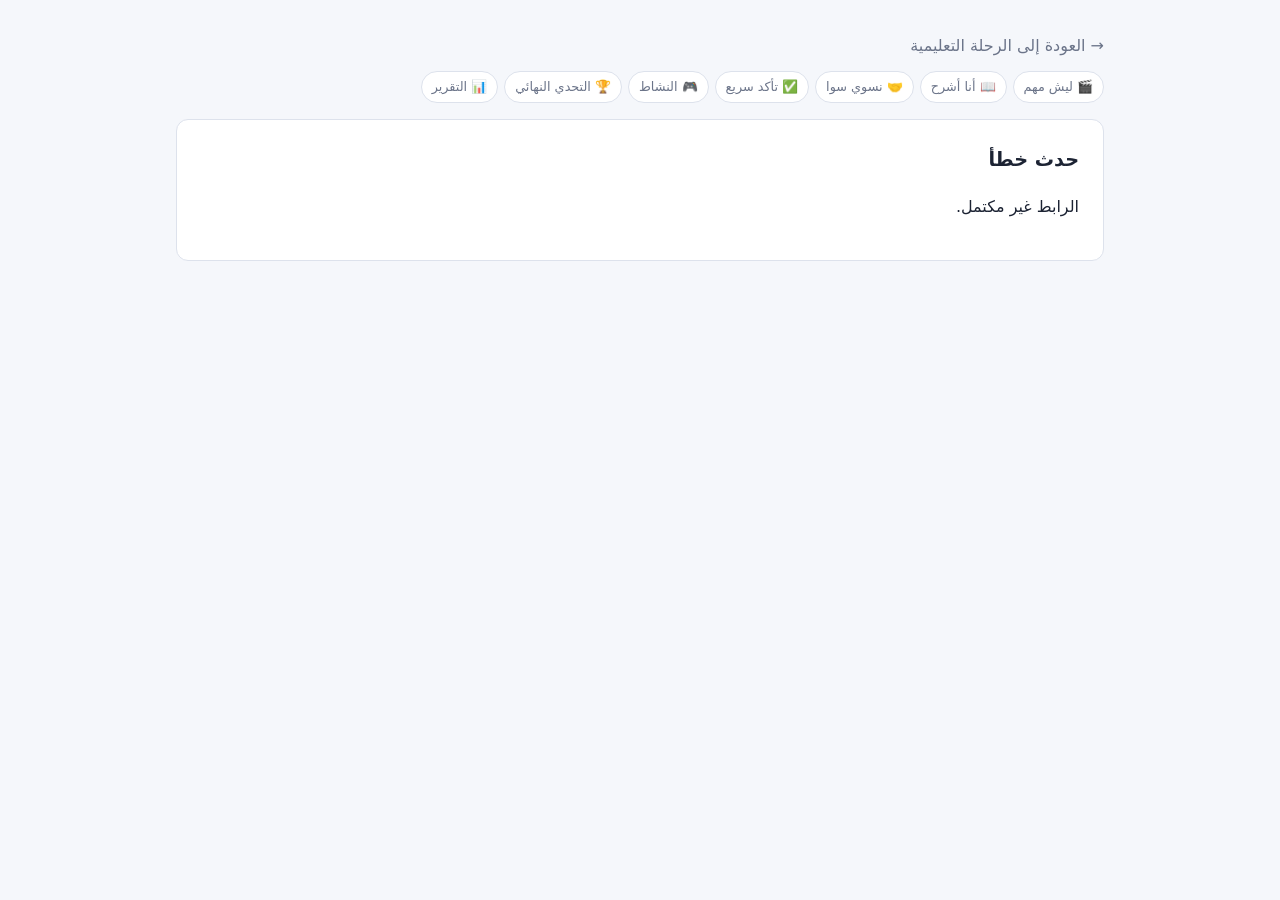
==== frontend/activity.html @ 9a93e458 "Intelligent Personalized Learning Platform: initial version - Trainee profile (technical specializat" ====
<!doctype html>
<html lang="ar" dir="rtl">
<head>
  <meta charset="utf-8">
  <meta name="viewport" content="width=device-width, initial-scale=1">
  <title>الرحلة التعليمية</title>
  <link rel="stylesheet" href="css/style.css?v=3">
</head>
<body>
  <main class="container wide">
    <a class="back" id="back-link" href="index.html">→ العودة إلى الرحلة التعليمية</a>

    <!-- 🎬 → 📖 → 🤝 → ✅ → 🎮 → 🏆 → 📊 -->
    <ol class="stations" id="stations" aria-label="محطات الرحلة لهذه الفجوة">
      <li data-station="why">🎬 ليش مهم</li>
      <li data-station="explain">📖 أنا أشرح</li>
      <li data-station="together">🤝 نسوي سوا</li>
      <li data-station="check">✅ تأكد سريع</li>
      <li data-station="play">🎮 النشاط</li>
      <li data-station="boss">🏆 التحدي النهائي</li>
      <li data-station="report">📊 التقرير</li>
    </ol>

    <section class="card center" id="view-loading" aria-live="polite">
      <div class="spinner" aria-hidden="true"></div>
      <p id="loading-text">جارٍ التحميل…</p>
      <p class="hint" id="loading-hint"></p>
    </section>

    <section class="card hidden" id="view-error" role="alert">
      <h2>حدث خطأ</h2>
      <p id="error-text"></p>
      <button class="btn hidden" id="retry-btn" type="button">حاول مرة أخرى</button>
    </section>

    <!-- Briefing before the activity (lesson) -->
    <section class="hidden" id="view-lesson"></section>

    <!-- Mission card -->
    <section class="card hidden" id="view-intro">
      <div class="activity-hero">
        <span class="activity-icon" id="intro-icon" aria-hidden="true"></span>
        <div>
          <p class="muted" id="intro-competency"></p>
          <h1 id="intro-name"></h1>
        </div>
      </div>
      <div class="mission hidden" id="mission-card">
        <h2 id="mission-title"></h2>
        <p id="mission-story"></p>
        <p><strong>الهدف:</strong> <span id="mission-goal"></span></p>
        <p><strong>شرط الفوز:</strong> <span id="mission-win"></span></p>
      </div>
      <p id="intro-summary"></p>
      <ul class="rules" id="intro-rules"></ul>
      <div class="actions">
        <button class="btn" id="intro-start" type="button">ابدأ المهمة</button>
        <button class="btn btn-secondary hidden" id="intro-review" type="button">📖 راجع الشرح</button>
      </div>
    </section>

    <!-- Level -->
    <section class="hidden" id="view-level">
      <div class="game-bar card">
        <strong id="lv-title"></strong>
        <span class="game-stat" title="نقاط الخبرة">⭐ <span id="lv-xp"></span> XP</span>
        <span class="game-stat" id="lv-stat"></span>
        <button class="btn btn-small btn-secondary" id="lv-review" type="button">📖 راجع الشرح</button>
        <button class="btn btn-small btn-secondary" id="lv-hint" type="button"></button>
      </div>

      <div class="mentor" aria-live="polite">
        <span class="mentor-avatar" aria-hidden="true">🤖</span>
        <div>
          <strong>المرشد الذكي</strong>
          <p id="lv-mentor"></p>
        </div>
      </div>
      <ul class="hint-list hidden" id="lv-hints"></ul>

      <div id="lv-body"></div>

      <div class="actions">
        <button class="btn" id="lv-finish" type="button">إنهاء المرحلة</button>
      </div>
    </section>

    <!-- Level summary -->
    <section class="card hidden" id="view-summary">
      <h1 id="sum-title"></h1>
      <div class="stat-row" id="sum-stats"></div>
      <div id="sum-badges"></div>
      <div id="sum-extra"></div>
      <button class="btn" id="sum-next" type="button"></button>
    </section>

    <!-- Result -->
    <section class="card center hidden" id="view-result">
      <p class="celebrate" aria-hidden="true">🎉</p>
      <h1 id="res-title"></h1>
      <p id="res-message"></p>
      <div class="gap-meter">
        <div class="gap-meter-labels"><span id="res-before"></span><span id="res-after"></span></div>
        <div class="bar big"><div class="bar-fill" id="res-bar"></div><div class="bar-target" id="res-target"></div></div>
        <p class="hint" id="res-target-label"></p>
      </div>
      <div class="stat-row" id="res-stats"></div>
      <div class="badge-row" id="res-badges"></div>
      <div class="behavior-box hidden" id="res-behavior">
        <h2>🤖 ماذا لاحظ المرشد عن طريقتك</h2>
        <ul class="signal-list" id="res-behavior-list"></ul>
      </div>
      <div class="actions center-actions" id="res-actions"></div>
    </section>

    <!-- «📖 راجع الشرح» — free, any time -->
    <dialog class="lesson-dialog" id="lesson-dialog">
      <div id="lesson-dialog-body"></div>
      <form method="dialog" class="actions"><button class="btn" type="submit">رجوع للمهمة</button></form>
    </dialog>
  </main>

  <script src="js/activity-kit.js?v=3"></script>
  <script src="js/activity-hunter.js?v=3"></script>
  <script src="js/activity-escape.js?v=3"></script>
  <script src="js/activity-work.js?v=3"></script>
  <script src="js/activity-shadow.js?v=3"></script>
  <script src="js/activity-teach.js?v=3"></script>
  <script src="js/activity.js?v=3"></script>
</body>
</html>
---- frontend/css/style.css ----
:root {
  --bg: #f5f7fb;
  --surface: #ffffff;
  --text: #1c2333;
  --muted: #6b7489;
  --border: #dde2ec;
  --primary: #2f5bd3;
  --primary-hover: #2449ad;
  --primary-soft: #e8eefc;
  --error: #c0392b;
  --success: #1e8e5a;
  --success-soft: #e3f4ec;
  --warning: #b26a00;
  --warning-soft: #fdf1dc;
  --danger-soft: #fbe6e3;
  --code-bg: #f0f2f7;
  --radius: 12px;
}

@media (prefers-color-scheme: dark) {
  :root {
    --bg: #12161f;
    --surface: #1b212d;
    --text: #e6e9f0;
    --muted: #98a1b5;
    --border: #2d3546;
    --primary: #6d8ff0;
    --primary-hover: #8aa6f5;
    --primary-soft: #253154;
    --error: #ef7a6c;
    --success: #4cc38a;
    --success-soft: #173528;
    --warning: #f0b85a;
    --warning-soft: #3a2d15;
    --danger-soft: #3d1f1c;
    --code-bg: #10141c;
  }
}

* { box-sizing: border-box; }

body {
  margin: 0;
  background: var(--bg);
  color: var(--text);
  font-family: "Segoe UI", Tahoma, "Geeza Pro", system-ui, sans-serif;
  line-height: 1.7;
}

.container { max-width: 720px; margin: 0 auto; padding: 32px 16px 64px; }

h1 { font-size: 1.6rem; margin: 0 0 8px; }
h2 { font-size: 1.2rem; margin: 0 0 12px; }

.hero { text-align: center; margin-bottom: 24px; }
.muted { color: var(--muted); }
.hidden { display: none !important; }
.sr-only { position: absolute; width: 1px; height: 1px; overflow: hidden; clip: rect(0 0 0 0); }

.card {
  background: var(--surface);
  border: 1px solid var(--border);
  border-radius: var(--radius);
  padding: 24px;
  margin-bottom: 20px;
}

.back { display: inline-block; margin-bottom: 12px; color: var(--muted); text-decoration: none; }
.back:hover { color: var(--primary); }

/* ---------- Form ---------- */

.field { margin: 0 0 20px; padding: 0; border: 0; min-width: 0; }
.field label, .field legend { display: block; font-weight: 600; margin-bottom: 6px; padding: 0; }
.field:disabled { opacity: 0.6; }
.req { color: var(--error); }
.hint { font-size: 0.875rem; color: var(--muted); margin: 4px 0 8px; }
.error { color: var(--error); font-size: 0.9rem; margin: 6px 0 0; min-height: 0; }
.error:empty { display: none; }

input[type="text"], select, textarea {
  width: 100%;
  padding: 10px 12px;
  font: inherit;
  color: var(--text);
  background: var(--bg);
  border: 1px solid var(--border);
  border-radius: 8px;
}
input[type="text"] + input, select + input { margin-top: 8px; }
input:focus, select:focus, textarea:focus { outline: 2px solid var(--primary); outline-offset: 1px; }
textarea { resize: vertical; }

.chips { display: flex; flex-wrap: wrap; gap: 8px; }
.chip {
  display: inline-flex;
  align-items: center;
  gap: 6px;
  padding: 6px 14px;
  border: 1px solid var(--border);
  border-radius: 999px;
  cursor: pointer;
  font-weight: 400 !important;
  margin: 0 !important;
  user-select: none;
}
.chip input { accent-color: var(--primary); margin: 0; }
.chip:has(input:checked) { background: var(--primary-soft); border-color: var(--primary); }
.custom-interest { margin-top: 14px; }
.field .sub-label { font-weight: 400; font-size: 0.9rem; color: var(--muted); }
.custom-interest .chips { margin-top: 8px; }
.chip-custom { background: var(--primary-soft); border-color: var(--primary); cursor: default; }
.chip-remove {
  border: 0; background: none; color: var(--primary); cursor: pointer;
  font: inherit; font-size: 1.1rem; line-height: 1; padding: 0 2px;
}

/* ---------- Buttons ---------- */

.btn {
  display: inline-block;
  padding: 10px 22px;
  font: inherit;
  font-weight: 600;
  color: #fff;
  background: var(--primary);
  border: 1px solid var(--primary);
  border-radius: 8px;
  cursor: pointer;
  text-decoration: none;
}
.btn:hover:not(:disabled) { background: var(--primary-hover); }
.btn:disabled { opacity: 0.55; cursor: not-allowed; }
.btn-secondary { color: var(--primary); background: transparent; }
.btn-secondary:hover:not(:disabled) { background: var(--primary-soft); }

.actions { display: flex; flex-wrap: wrap; gap: 12px; margin-top: 20px; }
.inline-form { display: flex; gap: 8px; }
.inline-form input { flex: 1; }

/* ---------- Steps & summary ---------- */

.steps { padding-inline-start: 20px; margin: 0 0 20px; }
.steps li { color: var(--muted); }
.steps li.current { color: var(--text); font-weight: 600; }
.badge {
  font-size: 0.75rem;
  padding: 1px 8px;
  border-radius: 999px;
  background: var(--primary-soft);
  color: var(--primary);
}

.summary { display: grid; grid-template-columns: max-content 1fr; gap: 8px 20px; margin: 16px 0 0; }
.summary dt { color: var(--muted); }
.summary dd { margin: 0; }

@media (max-width: 480px) {
  .inline-form { flex-direction: column; }
  .summary { grid-template-columns: 1fr; gap: 2px; }
  .summary dd { margin-bottom: 8px; }
}

/* ---------- Shared ---------- */

.container.wide { max-width: 960px; }
.center { text-align: center; }
.small { font-size: 0.85rem; }
.notice {
  background: var(--warning-soft);
  color: var(--warning);
  border-radius: var(--radius);
  padding: 12px 16px;
}
.badge-soft { background: var(--bg); color: var(--muted); border: 1px solid var(--border); }
.btn-small { padding: 4px 12px; font-size: 0.85rem; }
.btn.selected { background: var(--primary); color: #fff; }
.section-head { display: flex; flex-wrap: wrap; align-items: center; justify-content: space-between; gap: 12px; }

.spinner {
  width: 40px; height: 40px; margin: 8px auto 16px;
  border: 4px solid var(--primary-soft);
  border-top-color: var(--primary);
  border-radius: 50%;
  animation: spin 0.9s linear infinite;
}
@keyframes spin { to { transform: rotate(360deg); } }
@media (prefers-reduced-motion: reduce) { .spinner { animation-duration: 3s; } }

.code {
  background: var(--code-bg);
  border: 1px solid var(--border);
  border-radius: 8px;
  padding: 12px 14px;
  overflow-x: auto;
  font-family: ui-monospace, Menlo, Consolas, monospace;
  font-size: 0.875rem;
  line-height: 1.5;
  text-align: left;
}

/* ---------- Assessment ---------- */

.phase-track { display: flex; gap: 8px; list-style: none; padding: 0; margin: 0 0 16px; }
.phase-track li {
  flex: 1; text-align: center; padding: 6px 4px; font-size: 0.85rem;
  border-bottom: 3px solid var(--border); color: var(--muted);
}
.phase-track li.active { border-color: var(--primary); color: var(--text); font-weight: 600; }
.phase-track li.done { border-color: var(--success); color: var(--success); }

.plain-list { padding-inline-start: 20px; color: var(--muted); }
.adaptive-note { background: var(--primary-soft); border-radius: 8px; padding: 8px 12px; font-size: 0.9rem; }
.q-head { display: flex; justify-content: space-between; flex-wrap: wrap; gap: 8px; font-weight: 600; }
.progress { height: 6px; background: var(--primary-soft); border-radius: 999px; margin: 8px 0 12px; overflow: hidden; }
.progress-bar { height: 100%; background: var(--primary); width: 0; transition: width 0.2s; }

.q-dots { display: flex; flex-wrap: wrap; gap: 6px; margin-bottom: 16px; }
.dot {
  width: 30px; height: 30px; border-radius: 50%;
  border: 1px solid var(--border); background: var(--surface); color: var(--muted);
  font: inherit; font-size: 0.8rem; cursor: pointer;
}
.dot.answered { background: var(--primary-soft); color: var(--primary); border-color: var(--primary); }
.dot.current { outline: 2px solid var(--primary); outline-offset: 1px; }

.q-meta { display: flex; gap: 8px; flex-wrap: wrap; margin-bottom: 8px; }
.q-text { font-size: 1.08rem; white-space: pre-wrap; }
.options { border: 0; padding: 0; margin: 16px 0; display: grid; gap: 10px; }
.option {
  display: flex; align-items: flex-start; gap: 10px;
  padding: 12px 14px; border: 1px solid var(--border); border-radius: 10px; cursor: pointer;
}
.option input { margin-top: 6px; accent-color: var(--primary); }
.option:has(input:checked) { border-color: var(--primary); background: var(--primary-soft); }
.order-list { padding: 0; margin: 12px 0; list-style: none; counter-reset: step; display: grid; gap: 8px; }
.order-item {
  counter-increment: step;
  display: flex; align-items: center; gap: 10px;
  padding: 10px 12px; border: 1px solid var(--border); border-radius: 10px; background: var(--surface);
}
.order-item::before {
  content: counter(step);
  min-width: 26px; height: 26px; border-radius: 50%;
  display: inline-flex; align-items: center; justify-content: center;
  background: var(--primary-soft); color: var(--primary); font-weight: 700; font-size: 0.85rem;
}
.order-item > span:first-of-type { flex: 1; }
.order-controls { display: flex; gap: 4px; }
.q-nav { display: flex; justify-content: flex-end; gap: 12px; margin-top: 16px; }

/* ---------- Report ---------- */

.stat-row { display: grid; grid-template-columns: repeat(auto-fit, minmax(200px, 1fr)); gap: 12px; margin-top: 16px; }
.stat { display: flex; flex-direction: column; padding: 16px; border: 1px solid var(--border); border-radius: 10px; }
.stat-label { color: var(--muted); font-size: 0.9rem; }
.stat-value { font-size: 2rem; font-weight: 700; }

.priority-list { padding-inline-start: 22px; margin: 0; }
.priority-list li { margin-bottom: 12px; }
.priority-list p { margin: 2px 0 0; }
.priority-head { display: flex; flex-wrap: wrap; align-items: center; gap: 8px; }
.journey { padding-inline-start: 22px; margin: 0; }
.journey-step { margin-bottom: 16px; }
.solutions { display: grid; grid-template-columns: repeat(auto-fit, minmax(220px, 1fr)); gap: 8px; margin-top: 8px; }
.solution {
  display: flex; flex-direction: column; gap: 2px;
  padding: 12px 14px; border: 1px solid var(--border); border-radius: 10px;
  color: var(--text); text-decoration: none; background: var(--surface);
}
.solution:hover, .solution:focus-visible { border-color: var(--primary); background: var(--primary-soft); }
.solution strong { color: var(--primary); }
.insight-list { padding-inline-start: 20px; margin: 0; }
.insight-list li { margin-bottom: 8px; }

.status { font-size: 0.78rem; padding: 2px 10px; border-radius: 999px; white-space: nowrap; }
.status-strength { background: var(--success-soft); color: var(--success); }
.status-adequate { background: var(--primary-soft); color: var(--primary); }
.status-potential_gap { background: var(--warning-soft); color: var(--warning); }
.status-likely_gap { background: var(--danger-soft); color: var(--error); }
.status-insufficient_evidence { background: var(--bg); color: var(--muted); border: 1px dashed var(--border); }

.table-wrap { overflow-x: auto; }
.results { width: 100%; border-collapse: collapse; }
.results th, .results td { padding: 10px 8px; border-bottom: 1px solid var(--border); text-align: start; vertical-align: top; }
.results th { color: var(--muted); font-weight: 600; font-size: 0.85rem; }
.score-cell { display: flex; align-items: center; gap: 8px; min-width: 140px; }
.score-cell span { min-width: 3ch; font-weight: 600; }
.bar { position: relative; flex: 1; height: 8px; background: var(--bg); border-radius: 999px; }
.bar-fill { height: 100%; border-radius: 999px; background: var(--success); }
.bar-fill.below { background: var(--warning); }
.bar-target { position: absolute; top: -3px; width: 2px; height: 14px; background: var(--text); opacity: 0.5; }

.q-group h3 { margin: 20px 0 8px; }
.q-review { border: 1px solid var(--border); border-radius: 10px; margin-bottom: 8px; }
.q-review summary { display: flex; flex-wrap: wrap; align-items: center; gap: 10px; padding: 10px 14px; cursor: pointer; }
.q-review[open] summary { border-bottom: 1px solid var(--border); }
.q-review-body { padding: 4px 14px 14px; }
.q-review-body h4 { margin: 14px 0 4px; font-size: 0.95rem; }
.q-review-body p { margin: 4px 0; }
.q-id { font-family: ui-monospace, Menlo, monospace; color: var(--muted); }
.q-result { margin-inline-start: auto; font-weight: 600; font-size: 0.9rem; }
.q-result.ok { color: var(--success); }
.q-result.bad { color: var(--error); }
.review-options { list-style: none; padding: 0; margin: 8px 0; display: grid; gap: 6px; }
.review-options li { padding: 8px 12px; border: 1px solid var(--border); border-radius: 8px; }
.review-options li.correct { border-color: var(--success); background: var(--success-soft); }
.review-options li.correct::before { content: "✓ "; color: var(--success); font-weight: 700; }
.review-options li.chosen::after { content: " ◉"; color: var(--primary); }
.review-options li.wrong { border-color: var(--error); background: var(--danger-soft); }
.answer-text { white-space: pre-wrap; background: var(--bg); padding: 10px 12px; border-radius: 8px; }
.rubric { padding-inline-start: 20px; margin: 4px 0; }
.rating { display: flex; flex-wrap: wrap; align-items: center; gap: 8px; margin-top: 16px; padding-top: 12px; border-top: 1px dashed var(--border); }
.rating-note { margin-top: 8px; }

@media (max-width: 480px) {
  .q-nav { flex-wrap: wrap; }
  .q-nav .btn { flex: 1; }
  .stat-value { font-size: 1.6rem; }
}

/* ---------- Learning journey ---------- */

.journey-step .bar { max-width: 360px; margin: 8px 0; }
.journey-step.locked { opacity: 0.6; }
.solution.primary { border-color: var(--primary); }
.alternatives { margin-top: 8px; }
.alternatives summary { cursor: pointer; color: var(--muted); font-size: 0.9rem; }

/* ---------- Activities (game) ---------- */

.activity-hero { display: flex; align-items: center; gap: 14px; margin-bottom: 12px; }
.activity-hero h1 { margin: 0; }
.activity-hero p { margin: 0; }
.activity-icon { font-size: 2.6rem; line-height: 1; }
.mission { background: var(--primary-soft); border-radius: var(--radius); padding: 16px 18px; margin: 12px 0; }
.mission h2 { margin-top: 0; }
.rules { padding-inline-start: 20px; color: var(--muted); }

.game-bar { display: flex; flex-wrap: wrap; align-items: center; gap: 16px; padding: 14px 18px; position: sticky; top: 8px; z-index: 2; }
.game-bar strong { flex: 1; }
.game-stat { font-weight: 600; white-space: nowrap; }

.mentor { display: flex; gap: 12px; align-items: flex-start; margin-bottom: 16px; }
.mentor-avatar { font-size: 2rem; line-height: 1; }
.mentor > div { background: var(--surface); border: 1px solid var(--border); border-radius: 14px; border-start-start-radius: 4px; padding: 10px 14px; flex: 1; }
.mentor p { margin: 2px 0 0; }
.hint-list { list-style: none; padding: 0; margin: 0 0 16px; display: grid; gap: 6px; }
.hint-list li { background: var(--warning-soft); color: var(--warning); border-radius: 8px; padding: 8px 12px; }

.artifact { margin-top: 8px; }
.hunt-lines { margin: 0; padding: 0; list-style: none; counter-reset: line; display: grid; gap: 2px; }
.hunt-lines li { counter-increment: line; padding: 6px 10px; border-radius: 6px; }
.hunt-lines li::before { content: counter(line); display: inline-block; min-width: 2.2ch; margin-inline-end: 10px; color: var(--muted); }
.code-lines { font-family: ui-monospace, Menlo, Consolas, monospace; font-size: 0.875rem; background: var(--code-bg); border-radius: 8px; padding: 6px; text-align: left; white-space: pre-wrap; }
.hunt-line { cursor: pointer; outline-offset: -2px; }
.hunt-line:hover { background: var(--primary-soft); }
.hunt-line:focus-visible { outline: 2px solid var(--primary); }
.hunt-line.is-selected { background: var(--primary-soft); box-shadow: inset 3px 0 0 var(--primary); }
.hunt-line.is-found { background: var(--success-soft); }
.hunt-line.is-found::after { content: " ✓"; color: var(--success); font-weight: 700; }
.hunt-line.is-false { opacity: 0.55; text-decoration: line-through; cursor: default; }
.hunt-line.is-revealed { background: var(--warning-soft); }
.hunt-table td, .hunt-table th { white-space: nowrap; }

.sub-title { font-weight: 600; margin-bottom: 6px; }
.ok-text { color: var(--success); }
.warn-text { color: var(--warning); }

.missed-list { padding-inline-start: 20px; }
.missed-list li { margin-bottom: 12px; }
.missed-list code { background: var(--code-bg); padding: 2px 6px; border-radius: 4px; }
.earned-badge { display: flex; flex-wrap: wrap; align-items: center; gap: 8px; padding: 10px 14px; border: 1px solid var(--border); border-radius: 10px; margin: 8px 0; }
.badge-icon { font-size: 1.5rem; }
.badge-row { display: grid; gap: 4px; margin: 12px 0; text-align: start; }

.celebrate { font-size: 3rem; margin: 0; }
.gap-meter { max-width: 420px; margin: 20px auto; }
.gap-meter-labels { display: flex; justify-content: space-between; font-weight: 600; margin-bottom: 6px; }
.bar.big { height: 14px; }
.bar.big .bar-fill { transition: width 1.2s ease-out; }
.bar.big .bar-target { top: -4px; height: 22px; }
.center-actions { justify-content: center; }
@media (prefers-reduced-motion: reduce) { .bar.big .bar-fill { transition: none; } }

/* ---------- Reassessment ---------- */

.reassess { margin-top: 18px; padding-top: 14px; border-top: 1px dashed var(--border); }
.reassess h3 { margin: 0 0 6px; }
.compare-list { display: grid; gap: 14px; }
.compare-row { border: 1px solid var(--border); border-radius: 10px; padding: 12px 14px; }
.compare-row .bar { max-width: 360px; margin: 6px 0; }
.compare-nums { display: flex; flex-wrap: wrap; gap: 14px; margin-top: 6px; }
.compare-row.new-gap { border-style: dashed; }
.signal-list { margin: 4px 0 0; padding-inline-start: 18px; font-size: 0.88rem; }
.behavior-box { text-align: start; max-width: 520px; margin: 16px auto; }

/* ---------- Journey stations (🎬 → 📖 → 🤝 → ✅ → 🎮 → 🏆 → 📊) ---------- */

.stations { display: flex; flex-wrap: wrap; gap: 6px; list-style: none; padding: 0; margin: 0 0 16px; }
.stations li {
  font-size: 0.8rem; padding: 4px 10px; border-radius: 999px;
  border: 1px solid var(--border); color: var(--muted); background: var(--surface);
}
.stations li.done { color: var(--success); border-color: var(--success); background: var(--success-soft); }
.stations li.active { color: #fff; background: var(--primary); border-color: var(--primary); font-weight: 600; }
.solution .badge, .solution .status { align-self: flex-start; }
.step-chips { display: flex; flex-wrap: wrap; gap: 6px; margin: 6px 0; }
.step-chips span { font-size: 0.78rem; padding: 2px 8px; border-radius: 999px; background: var(--bg); color: var(--muted); border: 1px solid var(--border); }
.step-chips span.done { color: var(--success); border-color: var(--success); background: var(--success-soft); }

/* ---------- Lesson (briefing) ---------- */

.story-card { background: var(--warning-soft); border-radius: var(--radius); padding: 14px 16px; font-size: 1.05rem; }
.lesson-section { margin: 14px 0; }
.lesson-section h3 { margin: 0 0 4px; }
.story .lesson-section { border-inline-start: 3px solid var(--primary); padding-inline-start: 12px; }
.visual-grid { display: grid; grid-template-columns: repeat(auto-fit, minmax(180px, 1fr)); gap: 10px; margin: 12px 0; }
.visual-block { display: flex; flex-direction: column; gap: 4px; padding: 14px; border-radius: 12px; background: var(--primary-soft); text-align: center; }
.visual-emoji { font-size: 2rem; }
.visual-block p { margin: 0; font-size: 0.9rem; }
.takeaways { background: var(--success-soft); border-radius: var(--radius); padding: 12px 16px; margin: 14px 0; }
.takeaways ul { margin: 6px 0 0; padding-inline-start: 20px; }
.step-card { text-align: start; white-space: normal; }
.step-card.selected { border-color: var(--success); background: var(--success-soft); color: var(--text); }
.lesson-dialog { max-width: 720px; width: calc(100% - 32px); border: 1px solid var(--border); border-radius: var(--radius); background: var(--surface); color: var(--text); padding: 20px; }
.lesson-dialog::backdrop { background: rgba(0, 0, 0, 0.45); }

/* ---------- Escape room ---------- */

.door { border-top: 4px solid var(--primary); }
.clue-sheet { background: var(--warning-soft); border-radius: var(--radius); padding: 12px 16px; margin-bottom: 20px; }
.clue-sheet p { margin: 4px 0 0; }
.door-digit { font-size: 2rem; font-weight: 700; margin: 6px 0; }
.big-code { font-size: 1.6rem; font-weight: 700; letter-spacing: 0.3em; direction: ltr; }

/* ---------- Work challenge ---------- */

.inbox { border-inline-start: 4px solid var(--primary); }
.email-body { white-space: pre-wrap; }
.checklist { list-style: none; padding: 0; margin: 8px 0; display: grid; gap: 6px; }
.checklist label { display: flex; gap: 8px; align-items: flex-start; cursor: pointer; }
.checklist input:checked + span { text-decoration: line-through; color: var(--muted); }
.deliverable { min-height: 200px; }
.stars { letter-spacing: 2px; }
.criteria-list { list-style: none; padding: 0; margin: 10px 0; display: grid; gap: 8px; }
.manager-note { margin: 10px 0 0; padding: 10px 14px; border-inline-start: 3px solid var(--primary); background: var(--bg); border-radius: 8px; }

/* ---------- Shadow ---------- */

.expert-steps { padding-inline-start: 22px; display: grid; gap: 8px; margin: 8px 0; }
.expert-steps li.missed { color: var(--warning); }
.pause-card { border: 2px dashed var(--primary); }
.golden-cards { display: flex; flex-wrap: wrap; gap: 8px; }
.golden-card { background: linear-gradient(135deg, #f8e7a1, #e9c46a); color: #3a2d0b; border-radius: 10px; padding: 10px 14px; font-weight: 600; max-width: 260px; }
.side-by-side { display: grid; grid-template-columns: 1fr 1fr; gap: 16px; }
@media (max-width: 640px) { .side-by-side { grid-template-columns: 1fr; } }

/* ---------- Teach others ---------- */

.chat { display: grid; gap: 10px; }
.bubble { max-width: 85%; padding: 10px 14px; border-radius: 14px; }
.bubble p { margin: 2px 0 0; white-space: pre-wrap; }
.bubble-name { font-size: 0.8rem; font-weight: 700; color: var(--muted); }
.from-saud { background: var(--primary-soft); justify-self: start; border-start-start-radius: 4px; }
.from-me { background: var(--bg); border: 1px solid var(--border); justify-self: end; border-start-end-radius: 4px; }
.meter { display: grid; gap: 4px; max-width: 420px; }
.meter .bar { height: 10px; }
.quiz-item { border-top: 1px solid var(--border); padding-top: 8px; margin-top: 8px; }
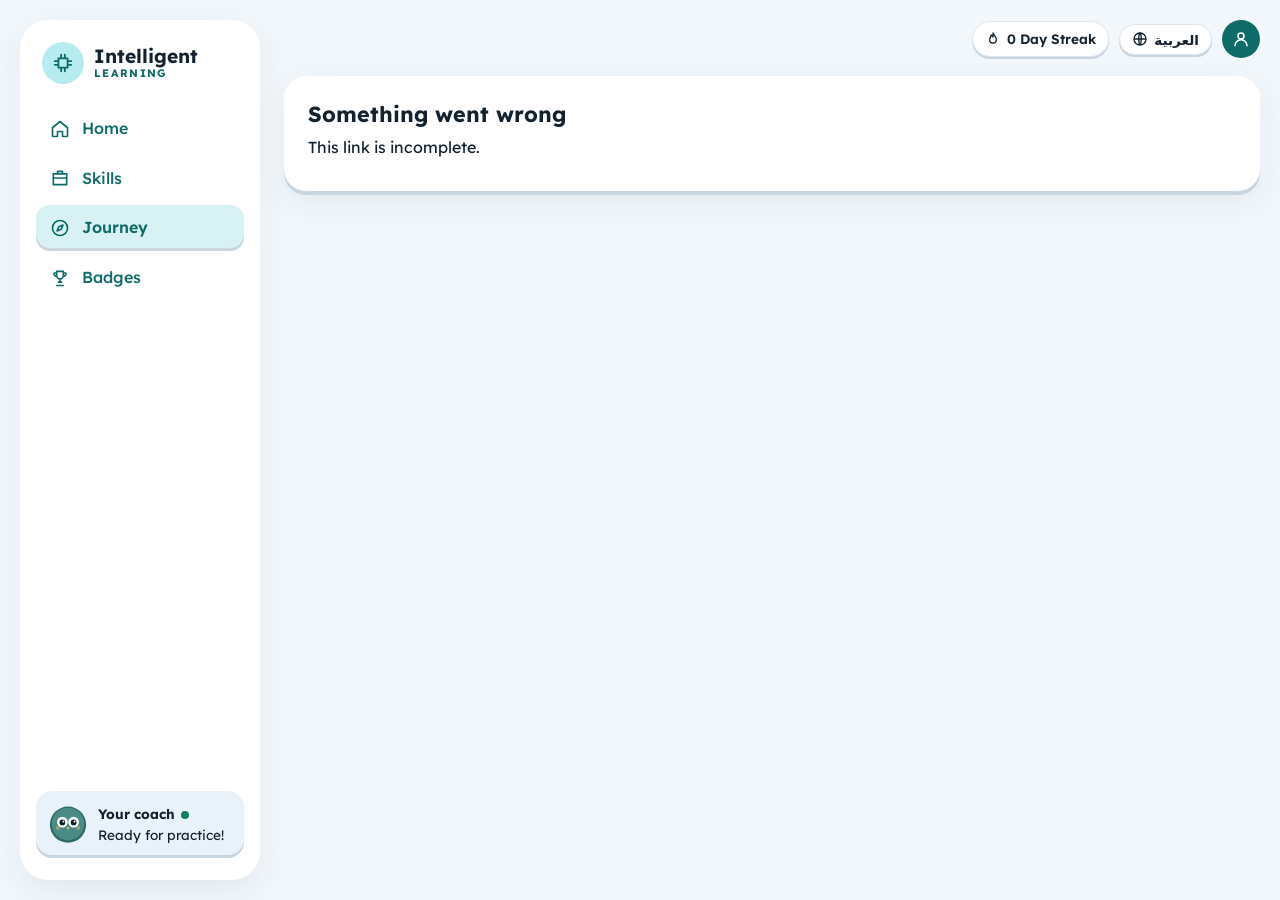
==== commit cef41c21: "Skills map journey, own-ID sign-up, redesigned UI and i18n - Replace the placement test with a skill" ====
--- a/frontend/activity.html
+++ b/frontend/activity.html
@@ -1,131 +1,24 @@
 <!doctype html>
-<html lang="ar" dir="rtl">
+<html lang="en" dir="ltr">
 <head>
   <meta charset="utf-8">
   <meta name="viewport" content="width=device-width, initial-scale=1">
-  <title>الرحلة التعليمية</title>
-  <link rel="stylesheet" href="css/style.css?v=3">
+  <title>Intelligent Learning</title>
+  <link rel="preconnect" href="https://fonts.googleapis.com">
+  <link rel="preconnect" href="https://fonts.gstatic.com" crossorigin>
+  <link rel="stylesheet" href="https://fonts.googleapis.com/css2?family=Lexend:wght@400;500;600;700&family=IBM+Plex+Sans+Arabic:wght@400;500;600;700&display=swap">
+  <link rel="stylesheet" href="css/style.css?v=18">
+  <script src="js/i18n.js?v=18"></script>
 </head>
 <body>
-  <main class="container wide">
-    <a class="back" id="back-link" href="index.html">→ العودة إلى الرحلة التعليمية</a>
-
-    <!-- 🎬 → 📖 → 🤝 → ✅ → 🎮 → 🏆 → 📊 -->
-    <ol class="stations" id="stations" aria-label="محطات الرحلة لهذه الفجوة">
-      <li data-station="why">🎬 ليش مهم</li>
-      <li data-station="explain">📖 أنا أشرح</li>
-      <li data-station="together">🤝 نسوي سوا</li>
-      <li data-station="check">✅ تأكد سريع</li>
-      <li data-station="play">🎮 النشاط</li>
-      <li data-station="boss">🏆 التحدي النهائي</li>
-      <li data-station="report">📊 التقرير</li>
-    </ol>
-
-    <section class="card center" id="view-loading" aria-live="polite">
-      <div class="spinner" aria-hidden="true"></div>
-      <p id="loading-text">جارٍ التحميل…</p>
-      <p class="hint" id="loading-hint"></p>
-    </section>
-
-    <section class="card hidden" id="view-error" role="alert">
-      <h2>حدث خطأ</h2>
-      <p id="error-text"></p>
-      <button class="btn hidden" id="retry-btn" type="button">حاول مرة أخرى</button>
-    </section>
-
-    <!-- Briefing before the activity (lesson) -->
-    <section class="hidden" id="view-lesson"></section>
-
-    <!-- Mission card -->
-    <section class="card hidden" id="view-intro">
-      <div class="activity-hero">
-        <span class="activity-icon" id="intro-icon" aria-hidden="true"></span>
-        <div>
-          <p class="muted" id="intro-competency"></p>
-          <h1 id="intro-name"></h1>
-        </div>
-      </div>
-      <div class="mission hidden" id="mission-card">
-        <h2 id="mission-title"></h2>
-        <p id="mission-story"></p>
-        <p><strong>الهدف:</strong> <span id="mission-goal"></span></p>
-        <p><strong>شرط الفوز:</strong> <span id="mission-win"></span></p>
-      </div>
-      <p id="intro-summary"></p>
-      <ul class="rules" id="intro-rules"></ul>
-      <div class="actions">
-        <button class="btn" id="intro-start" type="button">ابدأ المهمة</button>
-        <button class="btn btn-secondary hidden" id="intro-review" type="button">📖 راجع الشرح</button>
-      </div>
-    </section>
-
-    <!-- Level -->
-    <section class="hidden" id="view-level">
-      <div class="game-bar card">
-        <strong id="lv-title"></strong>
-        <span class="game-stat" title="نقاط الخبرة">⭐ <span id="lv-xp"></span> XP</span>
-        <span class="game-stat" id="lv-stat"></span>
-        <button class="btn btn-small btn-secondary" id="lv-review" type="button">📖 راجع الشرح</button>
-        <button class="btn btn-small btn-secondary" id="lv-hint" type="button"></button>
-      </div>
-
-      <div class="mentor" aria-live="polite">
-        <span class="mentor-avatar" aria-hidden="true">🤖</span>
-        <div>
-          <strong>المرشد الذكي</strong>
-          <p id="lv-mentor"></p>
-        </div>
-      </div>
-      <ul class="hint-list hidden" id="lv-hints"></ul>
-
-      <div id="lv-body"></div>
-
-      <div class="actions">
-        <button class="btn" id="lv-finish" type="button">إنهاء المرحلة</button>
-      </div>
-    </section>
-
-    <!-- Level summary -->
-    <section class="card hidden" id="view-summary">
-      <h1 id="sum-title"></h1>
-      <div class="stat-row" id="sum-stats"></div>
-      <div id="sum-badges"></div>
-      <div id="sum-extra"></div>
-      <button class="btn" id="sum-next" type="button"></button>
-    </section>
-
-    <!-- Result -->
-    <section class="card center hidden" id="view-result">
-      <p class="celebrate" aria-hidden="true">🎉</p>
-      <h1 id="res-title"></h1>
-      <p id="res-message"></p>
-      <div class="gap-meter">
-        <div class="gap-meter-labels"><span id="res-before"></span><span id="res-after"></span></div>
-        <div class="bar big"><div class="bar-fill" id="res-bar"></div><div class="bar-target" id="res-target"></div></div>
-        <p class="hint" id="res-target-label"></p>
-      </div>
-      <div class="stat-row" id="res-stats"></div>
-      <div class="badge-row" id="res-badges"></div>
-      <div class="behavior-box hidden" id="res-behavior">
-        <h2>🤖 ماذا لاحظ المرشد عن طريقتك</h2>
-        <ul class="signal-list" id="res-behavior-list"></ul>
-      </div>
-      <div class="actions center-actions" id="res-actions"></div>
-    </section>
-
-    <!-- «📖 راجع الشرح» — free, any time -->
-    <dialog class="lesson-dialog" id="lesson-dialog">
-      <div id="lesson-dialog-body"></div>
-      <form method="dialog" class="actions"><button class="btn" type="submit">رجوع للمهمة</button></form>
-    </dialog>
-  </main>
-
-  <script src="js/activity-kit.js?v=3"></script>
-  <script src="js/activity-hunter.js?v=3"></script>
-  <script src="js/activity-escape.js?v=3"></script>
-  <script src="js/activity-work.js?v=3"></script>
-  <script src="js/activity-shadow.js?v=3"></script>
-  <script src="js/activity-teach.js?v=3"></script>
-  <script src="js/activity.js?v=3"></script>
+  <main id="page"></main>
+  <script src="js/core.js?v=18"></script>
+  <script src="js/activity-kit.js?v=18"></script>
+  <script src="js/activity-hunter.js?v=18"></script>
+  <script src="js/activity-escape.js?v=18"></script>
+  <script src="js/activity-work.js?v=18"></script>
+  <script src="js/activity-shadow.js?v=18"></script>
+  <script src="js/activity-teach.js?v=18"></script>
+  <script src="js/activity.js?v=18"></script>
 </body>
 </html>
--- a/frontend/css/style.css
+++ b/frontend/css/style.css
@@ -1,442 +1,412 @@
+/* Intelligent Learning — design system (teal, soft cards, friendly game feel).
+   Logical properties everywhere so the same CSS works for English (LTR) and Arabic (RTL). */
+
 :root {
-  --bg: #f5f7fb;
+  --bg: #f2f7fb;
   --surface: #ffffff;
-  --text: #1c2333;
-  --muted: #6b7489;
-  --border: #dde2ec;
-  --primary: #2f5bd3;
-  --primary-hover: #2449ad;
-  --primary-soft: #e8eefc;
-  --error: #c0392b;
-  --success: #1e8e5a;
-  --success-soft: #e3f4ec;
-  --warning: #b26a00;
-  --warning-soft: #fdf1dc;
-  --danger-soft: #fbe6e3;
-  --code-bg: #f0f2f7;
-  --radius: 12px;
+  --surface-2: #eaf2f9;
+  --text: #13222e;
+  --muted: #5d6e7c;
+  --border: #dbe5ee;
+  --edge: #c9d6e0; /* the "3D" bottom edge of cards and buttons */
+  --primary: #0f6b67;
+  --primary-hover: #0b5753;
+  --primary-soft: #d8f1f2;
+  --cyan: #b6ecef;
+  --cyan-soft: #e6f8f9;
+  --amber: #f3b23f;
+  --amber-soft: #fdf0d5;
+  --amber-text: #8a5a00;
+  --success: #12805c;
+  --success-soft: #dcf3ea;
+  --danger: #c4373c;
+  --danger-soft: #fbe3e4;
+  --coach-ring: #2b6b66;
+  --coach-body: #4a8b85;
+  --radius: 22px;
+  --shadow: 0 10px 30px rgba(19, 50, 70, 0.07);
+  --font: "Lexend", "Segoe UI", system-ui, sans-serif;
 }
-
-@media (prefers-color-scheme: dark) {
-  :root {
-    --bg: #12161f;
-    --surface: #1b212d;
-    --text: #e6e9f0;
-    --muted: #98a1b5;
-    --border: #2d3546;
-    --primary: #6d8ff0;
-    --primary-hover: #8aa6f5;
-    --primary-soft: #253154;
-    --error: #ef7a6c;
-    --success: #4cc38a;
-    --success-soft: #173528;
-    --warning: #f0b85a;
-    --warning-soft: #3a2d15;
-    --danger-soft: #3d1f1c;
-    --code-bg: #10141c;
-  }
-}
+html[lang="ar"] { --font: "IBM Plex Sans Arabic", "Lexend", Tahoma, sans-serif; }
 
 * { box-sizing: border-box; }
-
-body {
-  margin: 0;
-  background: var(--bg);
-  color: var(--text);
-  font-family: "Segoe UI", Tahoma, "Geeza Pro", system-ui, sans-serif;
-  line-height: 1.7;
-}
-
-.container { max-width: 720px; margin: 0 auto; padding: 32px 16px 64px; }
-
-h1 { font-size: 1.6rem; margin: 0 0 8px; }
-h2 { font-size: 1.2rem; margin: 0 0 12px; }
-
-.hero { text-align: center; margin-bottom: 24px; }
-.muted { color: var(--muted); }
+body { margin: 0; background: var(--bg); color: var(--text); font-family: var(--font); line-height: 1.6; }
+h1, h2, h3 { line-height: 1.25; margin: 0 0 8px; }
+h1 { font-size: 1.9rem; font-weight: 700; }
+h2 { font-size: 1.35rem; font-weight: 700; }
+h3 { font-size: 1.08rem; font-weight: 600; }
+p { margin: 6px 0; }
+a { color: var(--primary); }
+code, pre, .code { font-family: ui-monospace, Menlo, Consolas, monospace; }
 .hidden { display: none !important; }
 .sr-only { position: absolute; width: 1px; height: 1px; overflow: hidden; clip: rect(0 0 0 0); }
-
-.card {
-  background: var(--surface);
-  border: 1px solid var(--border);
-  border-radius: var(--radius);
-  padding: 24px;
-  margin-bottom: 20px;
+.muted { color: var(--muted); }
+.small { font-size: 0.85rem; }
+.hint { font-size: 0.85rem; color: var(--muted); }
+.center { text-align: center; }
+.error { color: var(--danger); font-size: 0.9rem; }
+.error:empty { display: none; }
+.ok-text { color: var(--success); }
+.warn-text { color: var(--amber-text); }
+.eyebrow { font-size: 0.75rem; letter-spacing: 0.06em; font-weight: 700; color: var(--primary); text-transform: uppercase; }
+
+/* ---------- App shell ---------- */
+
+.app-layout { display: flex; min-height: 100vh; gap: 24px; padding: 20px; }
+.sidebar {
+  position: sticky; top: 20px; align-self: flex-start;
+  width: 240px; flex: none; min-height: calc(100vh - 40px);
+  background: var(--surface); border-radius: 28px; padding: 22px 16px;
+  display: flex; flex-direction: column; gap: 22px; box-shadow: var(--shadow);
 }
-
-.back { display: inline-block; margin-bottom: 12px; color: var(--muted); text-decoration: none; }
-.back:hover { color: var(--primary); }
-
-/* ---------- Form ---------- */
-
-.field { margin: 0 0 20px; padding: 0; border: 0; min-width: 0; }
-.field label, .field legend { display: block; font-weight: 600; margin-bottom: 6px; padding: 0; }
-.field:disabled { opacity: 0.6; }
-.req { color: var(--error); }
-.hint { font-size: 0.875rem; color: var(--muted); margin: 4px 0 8px; }
-.error { color: var(--error); font-size: 0.9rem; margin: 6px 0 0; min-height: 0; }
-.error:empty { display: none; }
-
-input[type="text"], select, textarea {
-  width: 100%;
-  padding: 10px 12px;
-  font: inherit;
-  color: var(--text);
-  background: var(--bg);
-  border: 1px solid var(--border);
-  border-radius: 8px;
+.brand { display: flex; align-items: center; gap: 10px; text-decoration: none; color: var(--text); padding: 0 6px; }
+.brand-mark { width: 42px; height: 42px; border-radius: 50%; background: var(--cyan); color: var(--primary); display: grid; place-items: center; }
+.brand-text { display: flex; flex-direction: column; line-height: 1.1; }
+.brand-text strong { font-size: 1.2rem; }
+.brand-text small { font-size: 0.68rem; letter-spacing: 0.12em; color: var(--primary); font-weight: 700; }
+.side-nav { display: grid; gap: 4px; }
+.nav-link { display: flex; align-items: center; gap: 12px; padding: 10px 14px; border-radius: 14px; text-decoration: none; color: var(--primary); font-weight: 500; }
+.nav-link:hover { background: var(--surface-2); }
+.nav-link.active { background: var(--primary-soft); font-weight: 600; box-shadow: inset 0 -3px 0 var(--edge); }
+.side-nudge { margin-top: auto; display: flex; gap: 10px; align-items: center; background: var(--surface-2); border-radius: 16px; padding: 12px; box-shadow: inset 0 -3px 0 var(--edge); }
+.side-nudge div { display: flex; flex-direction: column; font-size: 0.85rem; }
+.online-dot { display: inline-block; width: 8px; height: 8px; border-radius: 50%; background: var(--success); margin-inline-start: 6px; }
+.app-main { flex: 1; min-width: 0; display: flex; flex-direction: column; gap: 18px; }
+.topbar { display: flex; justify-content: flex-end; align-items: center; gap: 10px; }
+.avatar { width: 38px; height: 38px; border-radius: 50%; background: var(--primary); color: #fff; display: grid; place-items: center; }
+main { width: 100%; max-width: 1560px; margin: 0 auto; }
+
+@media (max-width: 900px) {
+  .app-layout { flex-direction: column; padding: 12px; gap: 12px; }
+  .sidebar { position: static; width: 100%; min-height: 0; flex-direction: row; flex-wrap: wrap; align-items: center; padding: 12px; border-radius: 20px; }
+  .side-nav { display: flex; flex-wrap: wrap; gap: 2px; }
+  .nav-link { padding: 8px 10px; }
+  .nav-link span { font-size: 0.85rem; }
+  .side-nudge { display: none; }
 }
-input[type="text"] + input, select + input { margin-top: 8px; }
-input:focus, select:focus, textarea:focus { outline: 2px solid var(--primary); outline-offset: 1px; }
-textarea { resize: vertical; }
-
-.chips { display: flex; flex-wrap: wrap; gap: 8px; }
-.chip {
-  display: inline-flex;
-  align-items: center;
-  gap: 6px;
-  padding: 6px 14px;
-  border: 1px solid var(--border);
-  border-radius: 999px;
-  cursor: pointer;
-  font-weight: 400 !important;
-  margin: 0 !important;
-  user-select: none;
-}
-.chip input { accent-color: var(--primary); margin: 0; }
-.chip:has(input:checked) { background: var(--primary-soft); border-color: var(--primary); }
-.custom-interest { margin-top: 14px; }
-.field .sub-label { font-weight: 400; font-size: 0.9rem; color: var(--muted); }
-.custom-interest .chips { margin-top: 8px; }
-.chip-custom { background: var(--primary-soft); border-color: var(--primary); cursor: default; }
-.chip-remove {
-  border: 0; background: none; color: var(--primary); cursor: pointer;
-  font: inherit; font-size: 1.1rem; line-height: 1; padding: 0 2px;
-}
-
-/* ---------- Buttons ---------- */
+
+/* ---------- Cards, pills, buttons ---------- */
+
+.card { background: var(--surface); border-radius: var(--radius); padding: 24px; box-shadow: 0 4px 0 var(--edge), var(--shadow); margin-bottom: 20px; }
+.card.soft { background: var(--surface-2); box-shadow: none; }
+.card.flat { box-shadow: none; border: 1px solid var(--border); }
+.pill { display: inline-flex; align-items: center; gap: 6px; background: var(--surface); border: 1px solid var(--border); border-radius: 999px; padding: 6px 12px; font-size: 0.85rem; font-weight: 600; color: var(--text); box-shadow: 0 2px 0 var(--edge); font-family: inherit; }
+button.pill { cursor: pointer; }
+.chip-tag { display: inline-flex; align-items: center; gap: 4px; font-size: 0.75rem; font-weight: 600; padding: 3px 10px; border-radius: 999px; background: var(--surface-2); color: var(--primary); }
+.chip-tag.amber { background: var(--amber-soft); color: var(--amber-text); }
+.chip-tag.green { background: var(--success-soft); color: var(--success); }
+.chip-tag.red { background: var(--danger-soft); color: var(--danger); }
+.chip-tag.cyan { background: var(--cyan); color: var(--primary); }
+.chip-tag.solid { background: var(--primary); color: #fff; }
+.chip-tag.muted { background: var(--bg); color: var(--muted); border: 1px solid var(--border); }
 
 .btn {
-  display: inline-block;
-  padding: 10px 22px;
-  font: inherit;
-  font-weight: 600;
-  color: #fff;
-  background: var(--primary);
-  border: 1px solid var(--primary);
-  border-radius: 8px;
-  cursor: pointer;
-  text-decoration: none;
+  display: inline-flex; align-items: center; justify-content: center; gap: 8px;
+  padding: 12px 24px; border: 0; border-radius: 16px; font: inherit; font-weight: 600;
+  background: var(--primary); color: #fff; cursor: pointer; text-decoration: none;
+  box-shadow: 0 4px 0 #0a4a47; transition: transform 0.05s, box-shadow 0.05s;
 }
 .btn:hover:not(:disabled) { background: var(--primary-hover); }
-.btn:disabled { opacity: 0.55; cursor: not-allowed; }
-.btn-secondary { color: var(--primary); background: transparent; }
-.btn-secondary:hover:not(:disabled) { background: var(--primary-soft); }
-
-.actions { display: flex; flex-wrap: wrap; gap: 12px; margin-top: 20px; }
-.inline-form { display: flex; gap: 8px; }
-.inline-form input { flex: 1; }
-
-/* ---------- Steps & summary ---------- */
-
-.steps { padding-inline-start: 20px; margin: 0 0 20px; }
-.steps li { color: var(--muted); }
-.steps li.current { color: var(--text); font-weight: 600; }
-.badge {
-  font-size: 0.75rem;
-  padding: 1px 8px;
-  border-radius: 999px;
-  background: var(--primary-soft);
-  color: var(--primary);
+.btn:active:not(:disabled) { transform: translateY(3px); box-shadow: 0 1px 0 #0a4a47; }
+.btn:disabled { opacity: 0.5; cursor: not-allowed; }
+.btn-secondary { background: var(--surface); color: var(--primary); box-shadow: 0 4px 0 var(--edge); border: 1px solid var(--border); }
+.btn-secondary:hover:not(:disabled) { background: var(--surface-2); }
+.btn-secondary:active:not(:disabled) { box-shadow: 0 1px 0 var(--edge); }
+.btn-small { padding: 7px 14px; font-size: 0.85rem; border-radius: 12px; }
+.btn-big { padding: 16px 30px; font-size: 1.1rem; }
+.btn.selected { background: var(--primary); color: #fff; }
+.actions { display: flex; flex-wrap: wrap; gap: 12px; align-items: center; margin-top: 16px; }
+.actions.end { justify-content: flex-end; }
+.actions.between { justify-content: space-between; }
+.icon { flex: none; }
+html[dir="rtl"] .flip { transform: scaleX(-1); }
+
+input[type="text"], select, textarea {
+  width: 100%; padding: 12px 14px; font: inherit; color: var(--text);
+  background: var(--surface-2); border: 1px solid transparent; border-radius: 14px; box-shadow: inset 0 -2px 0 var(--edge);
 }
-
-.summary { display: grid; grid-template-columns: max-content 1fr; gap: 8px 20px; margin: 16px 0 0; }
-.summary dt { color: var(--muted); }
-.summary dd { margin: 0; }
-
-@media (max-width: 480px) {
-  .inline-form { flex-direction: column; }
-  .summary { grid-template-columns: 1fr; gap: 2px; }
-  .summary dd { margin-bottom: 8px; }
-}
-
-/* ---------- Shared ---------- */
-
-.container.wide { max-width: 960px; }
-.center { text-align: center; }
-.small { font-size: 0.85rem; }
-.notice {
-  background: var(--warning-soft);
-  color: var(--warning);
-  border-radius: var(--radius);
-  padding: 12px 16px;
-}
-.badge-soft { background: var(--bg); color: var(--muted); border: 1px solid var(--border); }
-.btn-small { padding: 4px 12px; font-size: 0.85rem; }
-.btn.selected { background: var(--primary); color: #fff; }
-.section-head { display: flex; flex-wrap: wrap; align-items: center; justify-content: space-between; gap: 12px; }
-
-.spinner {
-  width: 40px; height: 40px; margin: 8px auto 16px;
-  border: 4px solid var(--primary-soft);
-  border-top-color: var(--primary);
-  border-radius: 50%;
-  animation: spin 0.9s linear infinite;
-}
+textarea { resize: vertical; }
+input:focus, select:focus, textarea:focus, .btn:focus-visible, a:focus-visible, button:focus-visible { outline: 3px solid var(--cyan); outline-offset: 2px; }
+
+.grid { display: grid; gap: clamp(14px, 1.4vw, 22px); margin-bottom: 32px; }
+.grid-2 { grid-template-columns: repeat(auto-fit, minmax(min(100%, 320px), 1fr)); }
+.grid-3 { grid-template-columns: repeat(auto-fit, minmax(min(100%, 280px), 1fr)); }
+main > section, main > .card, .split > div > section { margin-bottom: 32px; }
+.head-row h2, .head-row h3 { margin: 0; }
+.split { display: grid; grid-template-columns: minmax(0, 1fr) clamp(280px, 24vw, 360px); gap: clamp(16px, 1.6vw, 28px); align-items: start; }
+@media (max-width: 1100px) { .split { grid-template-columns: 1fr; } }
+
+.bar { position: relative; height: 10px; background: var(--surface-2); border-radius: 999px; }
+.bar-fill { height: 100%; border-radius: 999px; background: var(--primary); transition: width 0.8s ease-out; }
+.bar-fill.below { background: var(--amber); }
+.bar-target { position: absolute; top: -3px; width: 3px; height: 16px; background: var(--text); opacity: 0.35; border-radius: 2px; }
+.bar.big { height: 16px; }
+.bar.big .bar-target { top: -4px; height: 24px; }
+@media (prefers-reduced-motion: reduce) { .bar-fill { transition: none; } }
+
+.spinner { width: 34px; height: 34px; margin: 8px auto; border: 4px solid var(--primary-soft); border-top-color: var(--primary); border-radius: 50%; animation: spin 0.9s linear infinite; }
 @keyframes spin { to { transform: rotate(360deg); } }
-@media (prefers-reduced-motion: reduce) { .spinner { animation-duration: 3s; } }
-
-.code {
-  background: var(--code-bg);
-  border: 1px solid var(--border);
-  border-radius: 8px;
-  padding: 12px 14px;
-  overflow-x: auto;
-  font-family: ui-monospace, Menlo, Consolas, monospace;
-  font-size: 0.875rem;
-  line-height: 1.5;
-  text-align: left;
-}
+.loading-card .nudge { animation: bob 1.6s ease-in-out infinite; }
+@keyframes bob { 50% { transform: translateY(-6px); } }
+@media (prefers-reduced-motion: reduce) { .spinner, .loading-card .nudge { animation: none; } }
+
+.code { background: #0f2230; color: #d7f3f4; border-radius: 14px; padding: 14px 16px; overflow-x: auto; font-size: 0.86rem; line-height: 1.55; text-align: left; white-space: pre; margin: 12px 0; }
+.table-wrap { overflow-x: auto; margin: 12px 0; border-radius: 14px; border: 1px solid var(--border); }
+.data-table { width: 100%; border-collapse: collapse; font-size: 0.9rem; background: var(--surface); }
+.data-table th { background: var(--surface-2); color: var(--primary); font-weight: 600; text-align: start; padding: 10px 14px; }
+.data-table td { padding: 10px 14px; border-top: 1px solid var(--border); }
+.plain-list { padding-inline-start: 20px; }
+
+/* ---------- Coach ---------- */
+
+.nudge { flex: none; }
+.nudge-say { display: flex; gap: 14px; align-items: flex-start; }
+.nudge-say .bubble-box { flex: 1; background: var(--surface); border-radius: 18px; border-start-start-radius: 4px; padding: 12px 16px; box-shadow: 0 3px 0 var(--edge); }
+.nudge-say .bubble-box strong { color: var(--primary); font-size: 0.85rem; }
+.nudge-say p { margin: 2px 0 0; }
+
+/* ---------- Stepper (journey stations) ---------- */
+
+.stepper { display: flex; align-items: center; gap: 8px; flex-wrap: wrap; background: var(--surface); border-radius: 999px; padding: 10px 16px; box-shadow: 0 4px 0 var(--edge); margin-bottom: 20px; }
+.step { display: inline-flex; align-items: center; gap: 6px; font-size: 0.82rem; font-weight: 600; color: var(--muted); }
+.step .dot { width: 26px; height: 26px; border-radius: 50%; display: grid; place-items: center; background: var(--surface-2); color: var(--muted); font-size: 0.75rem; }
+.step.done { color: var(--primary); }
+.step.done .dot { background: var(--cyan); color: var(--primary); }
+.step.active { background: var(--primary-soft); padding-block: 4px; padding-inline: 4px 12px; border-radius: 999px; color: var(--primary); box-shadow: 0 2px 0 var(--edge); }
+.step.active .dot { background: var(--primary); color: #fff; }
+.step-line { flex: 1; min-width: 12px; height: 2px; background: var(--border); }
+.step-line.done { background: var(--primary); }
+
+/* ---------- Landing ---------- */
+
+.landing { width: 100%; max-width: 1680px; margin: 0 auto; padding: clamp(14px, 2vw, 32px) clamp(16px, 3vw, 48px) 48px; }
+.landing-nav { display: flex; align-items: center; justify-content: space-between; gap: 12px; margin-bottom: 18px; flex-wrap: wrap; }
+.landing-nav nav { display: flex; gap: 6px; align-items: center; flex-wrap: wrap; }
+.landing-nav nav a { padding: 8px 14px; border-radius: 999px; text-decoration: none; color: var(--text); font-weight: 500; }
+.landing-nav nav a:hover { background: var(--surface-2); }
+.hero { display: grid; grid-template-columns: minmax(0, 1.15fr) minmax(0, 1fr); gap: clamp(20px, 3vw, 48px); background: linear-gradient(135deg, var(--cyan-soft), #f7fcff 60%); border-radius: 28px; padding: 36px; align-items: center; }
+.hero h1 { font-size: clamp(2rem, 4vw, 3rem); }
+@media (max-width: 860px) { .hero { grid-template-columns: 1fr; padding: 24px; } }
+.continue-box { background: var(--surface); border-radius: 16px; padding: 12px; box-shadow: 0 3px 0 var(--edge); display: grid; gap: 6px; }
+.continue-box form { display: flex; gap: 8px; }
+/* Hero illustration: the coach with a dashed path rising to the achievement */
+.hero-art { position: relative; overflow: hidden; background: var(--surface); border-radius: 28px; padding: 24px; box-shadow: 0 4px 0 var(--edge); min-height: 360px; display: flex; flex-direction: column; align-items: center; justify-content: space-between; gap: 14px; }
+.hero-art > *:not(.rise-path):not(.dot-start):not(.dot-goal) { position: relative; z-index: 1; }
+.rise-path { position: absolute; inset: 0; width: 100%; height: 100%; z-index: 0; }
+.rise-path path { fill: none; stroke: #bfe9e4; stroke-width: 9; stroke-linecap: round; stroke-dasharray: 14 16; opacity: 0.9; }
+.dot-start, .dot-goal { position: absolute; border-radius: 50%; z-index: 0; }
+.dot-start { width: 34px; height: 34px; background: #d5f1f3; bottom: 6%; inset-inline-start: 6%; }
+.dot-goal { width: 46px; height: 46px; background: #fbe2bd; top: 18%; inset-inline-end: 9%; }
+.trophy-chip { align-self: flex-end; font-size: 0.9rem; padding: 6px 14px; }
+.owl-wrap { position: relative; }
+.wave { position: absolute; top: -4px; inset-inline-end: -26px; background: var(--surface); border-radius: 16px; padding: 4px 10px; font-size: 1.5rem; box-shadow: 0 6px 16px rgba(19, 50, 70, 0.12); }
+.path-steps { display: flex; justify-content: center; align-items: center; gap: 8px; flex-wrap: wrap; color: var(--muted); }
+.path-steps span { background: var(--surface-2); border-radius: 999px; padding: 8px 16px; font-size: 0.85rem; font-weight: 600; color: var(--text); }
+.path-steps span.on { background: #a8efe9; }
+
+.next-bar { width: 100%; display: flex; justify-content: space-between; align-items: center; gap: 8px; background: var(--surface-2); border-radius: 14px; padding: 8px 14px; font-size: 0.85rem; font-weight: 600; color: var(--muted); }
+.next-tag { display: inline-flex; align-items: center; gap: 4px; color: var(--primary); }
+/* "How it works": five sequential steps side by side, joined by arrows */
+.how-row { list-style: none; padding: 0; margin: 0 0 8px; display: grid; grid-template-columns: repeat(5, minmax(0, 1fr)); gap: clamp(14px, 1.6vw, 28px); }
+.how-step { position: relative; margin: 0; display: flex; flex-direction: column; gap: 6px; }
+.how-step .chip-tag { margin-top: auto; align-self: flex-start; }
+.how-step:not(:last-child)::after { content: "→"; position: absolute; top: 34px; inset-inline-end: calc(-1 * clamp(14px, 1.6vw, 28px) / 2 - 7px); color: var(--primary); font-weight: 700; z-index: 1; }
+html[dir="rtl"] .how-step:not(:last-child)::after { content: "←"; }
+.how-step .num { width: 40px; height: 40px; border-radius: 50%; background: var(--primary); color: #fff; display: grid; place-items: center; font-weight: 700; margin-bottom: 6px; }
+@media (max-width: 1100px) { .how-row { grid-template-columns: repeat(3, minmax(0, 1fr)); } .how-step::after { display: none; } }
+@media (max-width: 640px) { .how-row { grid-template-columns: 1fr; } }
+.section-title { text-align: center; margin: 48px 0 6px; }
+.section-title + p { margin-bottom: 22px; }
+.tip-card { margin-top: 32px; }
+/* The five activity formats: drawn icons, a soft tone each */
+.activity-grid { display: grid; grid-template-columns: repeat(6, minmax(0, 1fr)); gap: clamp(14px, 1.6vw, 26px); margin-bottom: 32px; }
+.activity-grid > * { grid-column: span 2; }
+.activity-grid > :nth-child(n + 4) { grid-column: span 3; } /* 3 + 2, like the design */
+@media (max-width: 1100px) { .activity-grid { grid-template-columns: repeat(2, minmax(0, 1fr)); } .activity-grid > *, .activity-grid > :nth-child(n + 4) { grid-column: span 1; } .activity-grid > :last-child { grid-column: 1 / -1; } }
+@media (max-width: 640px) { .activity-grid { grid-template-columns: 1fr; } }
+.activity-card { display: flex; flex-direction: column; gap: 8px; margin-bottom: 0; }
+.activity-card h3 { font-size: 1.35rem; margin: 6px 0 0; }
+.activity-card .icon-badge { width: 52px; height: 52px; border-radius: 16px; background: var(--surface); color: var(--primary); display: grid; place-items: center; box-shadow: 0 4px 0 var(--edge); }
+.tone-escape_room { background: #e2f6f8; }
+.tone-gap_hunter { background: #edf3fb; }
+.tone-work_challenge { background: #f5efe6; }
+.tone-work_challenge .icon-badge, .tone-work_challenge .play-circle { color: #7a5418; }
+.tone-shadow { background: #e8eef4; }
+.tone-teach_others { background: #dff5f4; }
+.chip-tag.white { background: var(--surface); color: var(--text); box-shadow: 0 2px 0 var(--edge); padding: 5px 12px; }
+.play-circle { width: 46px; height: 46px; border-radius: 50%; background: var(--primary); color: #fff; display: grid; place-items: center; box-shadow: 0 4px 0 #0a4a47; flex: none; }
+.tone-work_challenge .play-circle { background: #7a5418; color: #fff; box-shadow: 0 4px 0 #5a3d10; }
+
+.activity-card.recommended { outline: 2px solid var(--primary); }
+.activity-card .meta { margin-top: auto; display: flex; justify-content: space-between; align-items: center; gap: 8px; padding-top: 14px; border-top: 1px solid rgba(19, 50, 70, 0.08); }
+.footer { display: flex; flex-wrap: wrap; justify-content: space-between; gap: 12px; margin-top: 30px; padding: 18px 4px; color: var(--muted); font-size: 0.85rem; border-top: 1px solid var(--border); }
+
+/* ---------- Profile ---------- */
+
+.welcome { display: grid; grid-template-columns: minmax(0, 1fr) auto; gap: 20px; align-items: center; background: linear-gradient(120deg, var(--surface), var(--cyan-soft)); }
+.coach-card { display: flex; gap: 12px; align-items: center; background: var(--surface); border-radius: 20px; padding: 14px 18px; box-shadow: 0 3px 0 var(--edge); max-width: 360px; }
+@media (max-width: 760px) { .welcome { grid-template-columns: 1fr; } }
+.field-grid { display: grid; grid-template-columns: repeat(auto-fit, minmax(min(100%, 170px), 1fr)); gap: clamp(10px, 1.2vw, 18px); margin-bottom: 8px; }
+.field-card { display: flex; flex-direction: column; gap: 6px; align-items: flex-start; text-align: start; padding: 16px; border-radius: 20px; border: 2px solid transparent; background: var(--surface); box-shadow: 0 4px 0 var(--edge); cursor: pointer; font: inherit; color: var(--text); }
+.field-card .icon-badge { width: 44px; height: 44px; border-radius: 50%; background: var(--surface-2); color: var(--primary); display: grid; place-items: center; }
+.field-card strong { font-size: 1rem; }
+.field-card span { font-size: 0.8rem; color: var(--muted); }
+.field-card[aria-pressed="true"] { border-color: var(--primary); background: var(--cyan-soft); }
+.chips { display: flex; flex-wrap: wrap; gap: 10px; }
+.chip-toggle { display: inline-flex; align-items: center; gap: 6px; padding: 10px 18px; border-radius: 999px; border: 1px solid var(--border); background: var(--surface); color: var(--text); font: inherit; font-weight: 500; cursor: pointer; box-shadow: 0 3px 0 var(--edge); }
+.chip-toggle[aria-pressed="true"] { background: var(--primary); color: #fff; border-color: var(--primary); box-shadow: 0 3px 0 #0a4a47; }
+.chip-remove { background: none; border: 0; color: inherit; cursor: pointer; font-size: 1.1rem; line-height: 1; padding: 0 2px; }
+.banner { display: flex; align-items: center; gap: 14px; background: var(--surface-2); border-radius: 18px; padding: 14px 18px; box-shadow: 0 3px 0 var(--edge); margin-bottom: 20px; }
+.banner .icon-badge { width: 44px; height: 44px; border-radius: 50%; background: var(--cyan); color: var(--primary); display: grid; place-items: center; flex: none; }
+.steps-header { display: flex; align-items: center; gap: 14px; flex-wrap: wrap; margin-bottom: 18px; }
+.steps-header .sh { display: flex; align-items: center; gap: 8px; color: var(--muted); font-weight: 600; }
+.steps-header .sh .dot { width: 30px; height: 30px; border-radius: 50%; display: grid; place-items: center; background: var(--surface); box-shadow: 0 2px 0 var(--edge); }
+.steps-header .sh.on { color: var(--text); }
+.steps-header .sh.on .dot { background: var(--primary); color: #fff; }
 
 /* ---------- Assessment ---------- */
 
-.phase-track { display: flex; gap: 8px; list-style: none; padding: 0; margin: 0 0 16px; }
-.phase-track li {
-  flex: 1; text-align: center; padding: 6px 4px; font-size: 0.85rem;
-  border-bottom: 3px solid var(--border); color: var(--muted);
-}
-.phase-track li.active { border-color: var(--primary); color: var(--text); font-weight: 600; }
-.phase-track li.done { border-color: var(--success); color: var(--success); }
-
-.plain-list { padding-inline-start: 20px; color: var(--muted); }
-.adaptive-note { background: var(--primary-soft); border-radius: 8px; padding: 8px 12px; font-size: 0.9rem; }
-.q-head { display: flex; justify-content: space-between; flex-wrap: wrap; gap: 8px; font-weight: 600; }
-.progress { height: 6px; background: var(--primary-soft); border-radius: 999px; margin: 8px 0 12px; overflow: hidden; }
-.progress-bar { height: 100%; background: var(--primary); width: 0; transition: width 0.2s; }
-
-.q-dots { display: flex; flex-wrap: wrap; gap: 6px; margin-bottom: 16px; }
-.dot {
-  width: 30px; height: 30px; border-radius: 50%;
-  border: 1px solid var(--border); background: var(--surface); color: var(--muted);
-  font: inherit; font-size: 0.8rem; cursor: pointer;
-}
-.dot.answered { background: var(--primary-soft); color: var(--primary); border-color: var(--primary); }
-.dot.current { outline: 2px solid var(--primary); outline-offset: 1px; }
-
-.q-meta { display: flex; gap: 8px; flex-wrap: wrap; margin-bottom: 8px; }
-.q-text { font-size: 1.08rem; white-space: pre-wrap; }
-.options { border: 0; padding: 0; margin: 16px 0; display: grid; gap: 10px; }
-.option {
-  display: flex; align-items: flex-start; gap: 10px;
-  padding: 12px 14px; border: 1px solid var(--border); border-radius: 10px; cursor: pointer;
-}
-.option input { margin-top: 6px; accent-color: var(--primary); }
-.option:has(input:checked) { border-color: var(--primary); background: var(--primary-soft); }
+.segments { display: flex; justify-content: space-between; align-items: center; gap: 16px; flex-wrap: wrap; }
+.segment { display: flex; align-items: center; gap: 10px; }
+.segment .label { font-size: 0.72rem; color: var(--muted); font-weight: 700; letter-spacing: 0.05em; text-transform: uppercase; display: block; }
+.dots { display: flex; gap: 6px; align-items: center; }
+.dots i { width: 10px; height: 10px; border-radius: 50%; background: var(--border); display: block; }
+.dots i.on { background: var(--primary); width: 14px; height: 14px; }
+.q-head { display: flex; justify-content: space-between; gap: 12px; flex-wrap: wrap; align-items: flex-start; }
+.q-text { font-size: 1.15rem; font-weight: 600; white-space: pre-wrap; margin: 14px 0; }
+.options { border: 0; padding: 0; margin: 14px 0; display: grid; gap: 10px; }
+.option { position: relative; display: flex; align-items: center; gap: 14px; padding: 14px 16px; border: 2px solid var(--border); border-radius: 16px; background: var(--surface); cursor: pointer; box-shadow: 0 3px 0 var(--edge); }
+.option .letter { flex: none; width: 34px; height: 34px; border-radius: 50%; background: var(--surface-2); color: var(--primary); display: grid; place-items: center; font-weight: 700; }
+.option .text { flex: 1; font-weight: 500; }
+.option input { position: absolute; opacity: 0; pointer-events: none; }
+.option:has(input:checked) { border-color: var(--primary); background: var(--cyan-soft); }
+.option:has(input:checked) .letter { background: var(--primary); color: #fff; }
+.option:has(input:focus-visible) { outline: 3px solid var(--cyan); }
 .order-list { padding: 0; margin: 12px 0; list-style: none; counter-reset: step; display: grid; gap: 8px; }
-.order-item {
-  counter-increment: step;
-  display: flex; align-items: center; gap: 10px;
-  padding: 10px 12px; border: 1px solid var(--border); border-radius: 10px; background: var(--surface);
-}
-.order-item::before {
-  content: counter(step);
-  min-width: 26px; height: 26px; border-radius: 50%;
-  display: inline-flex; align-items: center; justify-content: center;
-  background: var(--primary-soft); color: var(--primary); font-weight: 700; font-size: 0.85rem;
-}
+.order-item { counter-increment: step; display: flex; align-items: center; gap: 12px; padding: 12px 14px; border: 2px solid var(--border); border-radius: 16px; background: var(--surface); box-shadow: 0 3px 0 var(--edge); }
+.order-item::before { content: counter(step); flex: none; width: 30px; height: 30px; border-radius: 50%; display: grid; place-items: center; background: var(--primary); color: #fff; font-weight: 700; font-size: 0.85rem; }
 .order-item > span:first-of-type { flex: 1; }
 .order-controls { display: flex; gap: 4px; }
-.q-nav { display: flex; justify-content: flex-end; gap: 12px; margin-top: 16px; }
+.calm-pill { display: inline-flex; align-items: center; gap: 10px; background: var(--surface); border-radius: 999px; padding-block: 6px; padding-inline: 6px 16px; box-shadow: 0 3px 0 var(--edge); font-weight: 500; font-size: 0.9rem; }
+.q-footer { display: flex; justify-content: space-between; align-items: center; gap: 12px; flex-wrap: wrap; margin-top: 18px; }
 
 /* ---------- Report ---------- */
 
-.stat-row { display: grid; grid-template-columns: repeat(auto-fit, minmax(200px, 1fr)); gap: 12px; margin-top: 16px; }
-.stat { display: flex; flex-direction: column; padding: 16px; border: 1px solid var(--border); border-radius: 10px; }
-.stat-label { color: var(--muted); font-size: 0.9rem; }
-.stat-value { font-size: 2rem; font-weight: 700; }
-
-.priority-list { padding-inline-start: 22px; margin: 0; }
-.priority-list li { margin-bottom: 12px; }
-.priority-list p { margin: 2px 0 0; }
-.priority-head { display: flex; flex-wrap: wrap; align-items: center; gap: 8px; }
-.journey { padding-inline-start: 22px; margin: 0; }
-.journey-step { margin-bottom: 16px; }
-.solutions { display: grid; grid-template-columns: repeat(auto-fit, minmax(220px, 1fr)); gap: 8px; margin-top: 8px; }
-.solution {
-  display: flex; flex-direction: column; gap: 2px;
-  padding: 12px 14px; border: 1px solid var(--border); border-radius: 10px;
-  color: var(--text); text-decoration: none; background: var(--surface);
-}
-.solution:hover, .solution:focus-visible { border-color: var(--primary); background: var(--primary-soft); }
-.solution strong { color: var(--primary); }
-.insight-list { padding-inline-start: 20px; margin: 0; }
-.insight-list li { margin-bottom: 8px; }
-
-.status { font-size: 0.78rem; padding: 2px 10px; border-radius: 999px; white-space: nowrap; }
-.status-strength { background: var(--success-soft); color: var(--success); }
-.status-adequate { background: var(--primary-soft); color: var(--primary); }
-.status-potential_gap { background: var(--warning-soft); color: var(--warning); }
-.status-likely_gap { background: var(--danger-soft); color: var(--error); }
-.status-insufficient_evidence { background: var(--bg); color: var(--muted); border: 1px dashed var(--border); }
-
-.table-wrap { overflow-x: auto; }
-.results { width: 100%; border-collapse: collapse; }
-.results th, .results td { padding: 10px 8px; border-bottom: 1px solid var(--border); text-align: start; vertical-align: top; }
-.results th { color: var(--muted); font-weight: 600; font-size: 0.85rem; }
-.score-cell { display: flex; align-items: center; gap: 8px; min-width: 140px; }
-.score-cell span { min-width: 3ch; font-weight: 600; }
-.bar { position: relative; flex: 1; height: 8px; background: var(--bg); border-radius: 999px; }
-.bar-fill { height: 100%; border-radius: 999px; background: var(--success); }
-.bar-fill.below { background: var(--warning); }
-.bar-target { position: absolute; top: -3px; width: 2px; height: 14px; background: var(--text); opacity: 0.5; }
-
-.q-group h3 { margin: 20px 0 8px; }
-.q-review { border: 1px solid var(--border); border-radius: 10px; margin-bottom: 8px; }
-.q-review summary { display: flex; flex-wrap: wrap; align-items: center; gap: 10px; padding: 10px 14px; cursor: pointer; }
-.q-review[open] summary { border-bottom: 1px solid var(--border); }
-.q-review-body { padding: 4px 14px 14px; }
-.q-review-body h4 { margin: 14px 0 4px; font-size: 0.95rem; }
-.q-review-body p { margin: 4px 0; }
-.q-id { font-family: ui-monospace, Menlo, monospace; color: var(--muted); }
-.q-result { margin-inline-start: auto; font-weight: 600; font-size: 0.9rem; }
-.q-result.ok { color: var(--success); }
-.q-result.bad { color: var(--error); }
+.report-hero { display: grid; grid-template-columns: minmax(0, 1fr) clamp(260px, 24vw, 340px); gap: 20px; background: linear-gradient(120deg, var(--cyan-soft), var(--cyan)); border-radius: 28px; padding: 28px; margin-bottom: 20px; align-items: center; }
+@media (max-width: 860px) { .report-hero { grid-template-columns: 1fr; } }
+.level-card { background: var(--surface); border-radius: 22px; padding: 20px; text-align: center; box-shadow: 0 4px 0 var(--edge); }
+.ring { --p: 0; width: 120px; height: 120px; border-radius: 50%; margin: 0 auto 10px; display: grid; place-items: center; background: conic-gradient(var(--primary) calc(var(--p) * 1%), var(--surface-2) 0); }
+.ring > div { width: 96px; height: 96px; border-radius: 50%; background: var(--surface); display: grid; place-items: center; align-content: center; }
+.ring strong { font-size: 1.6rem; line-height: 1; }
+.ring small { font-size: 0.62rem; color: var(--muted); font-weight: 700; letter-spacing: 0.06em; }
+.comp-card { margin-bottom: 0; }
+.comp-card .top { display: flex; justify-content: space-between; align-items: flex-start; gap: 8px; }
+.comp-card .icon-badge { width: 42px; height: 42px; border-radius: 50%; background: var(--cyan); color: var(--primary); display: grid; place-items: center; }
+.comp-card .type { font-size: 0.72rem; font-weight: 700; letter-spacing: 0.05em; color: var(--muted); margin-top: 10px; text-transform: uppercase; }
+.comp-card h3 { margin: 2px 0 10px; }
+.bar-row { display: flex; justify-content: space-between; font-size: 0.8rem; margin: 8px 0 4px; }
+.before-after { display: flex; justify-content: space-between; align-items: center; gap: 8px; background: var(--surface-2); border-radius: 12px; padding: 8px 12px; margin-top: 12px; font-size: 0.82rem; font-weight: 600; }
+.priority-card { margin-bottom: 0; display: flex; flex-direction: column; gap: 8px; }
+.priority-card .num { width: 34px; height: 34px; border-radius: 50%; background: var(--primary); color: #fff; display: grid; place-items: center; font-weight: 700; }
+.priority-card .top { display: flex; justify-content: space-between; align-items: center; }
+.priority-card .why { color: var(--muted); font-size: 0.9rem; flex: 1; }
+.journey-path { display: flex; align-items: flex-start; justify-content: space-between; gap: 8px; overflow-x: auto; padding: 10px 4px 4px; }
+.station { flex: 1; min-width: 130px; display: flex; flex-direction: column; align-items: center; text-align: center; gap: 6px; }
+.station .bubble-ico { width: 70px; height: 70px; border-radius: 50%; display: grid; place-items: center; background: var(--surface-2); color: var(--muted); box-shadow: 0 4px 0 var(--edge); }
+.station.active .bubble-ico { background: var(--primary); color: #fff; box-shadow: 0 4px 0 #0a4a47; }
+.station.done .bubble-ico { background: var(--cyan); color: var(--primary); }
+.station .label { font-size: 0.7rem; font-weight: 700; letter-spacing: 0.06em; color: var(--muted); text-transform: uppercase; }
+.station.active .label { color: var(--primary); }
+.station strong { font-size: 0.95rem; }
+.station.locked { opacity: 0.6; }
+.modalities { background: var(--surface-2); border-radius: 26px; padding: 22px; margin-bottom: 20px; }
+.review-item { border-radius: 16px; background: var(--surface-2); margin-bottom: 10px; }
+.review-item summary { display: flex; flex-wrap: wrap; align-items: center; gap: 10px; padding: 12px 16px; cursor: pointer; font-weight: 500; }
+.review-body { padding: 0 16px 16px; }
 .review-options { list-style: none; padding: 0; margin: 8px 0; display: grid; gap: 6px; }
-.review-options li { padding: 8px 12px; border: 1px solid var(--border); border-radius: 8px; }
+.review-options li { padding: 8px 12px; border-radius: 10px; background: var(--surface); border: 1px solid var(--border); }
 .review-options li.correct { border-color: var(--success); background: var(--success-soft); }
-.review-options li.correct::before { content: "✓ "; color: var(--success); font-weight: 700; }
-.review-options li.chosen::after { content: " ◉"; color: var(--primary); }
-.review-options li.wrong { border-color: var(--error); background: var(--danger-soft); }
-.answer-text { white-space: pre-wrap; background: var(--bg); padding: 10px 12px; border-radius: 8px; }
-.rubric { padding-inline-start: 20px; margin: 4px 0; }
-.rating { display: flex; flex-wrap: wrap; align-items: center; gap: 8px; margin-top: 16px; padding-top: 12px; border-top: 1px dashed var(--border); }
-.rating-note { margin-top: 8px; }
-
-@media (max-width: 480px) {
-  .q-nav { flex-wrap: wrap; }
-  .q-nav .btn { flex: 1; }
-  .stat-value { font-size: 1.6rem; }
-}
-
-/* ---------- Learning journey ---------- */
-
-.journey-step .bar { max-width: 360px; margin: 8px 0; }
-.journey-step.locked { opacity: 0.6; }
-.solution.primary { border-color: var(--primary); }
-.alternatives { margin-top: 8px; }
-.alternatives summary { cursor: pointer; color: var(--muted); font-size: 0.9rem; }
-
-/* ---------- Activities (game) ---------- */
-
-.activity-hero { display: flex; align-items: center; gap: 14px; margin-bottom: 12px; }
-.activity-hero h1 { margin: 0; }
-.activity-hero p { margin: 0; }
-.activity-icon { font-size: 2.6rem; line-height: 1; }
-.mission { background: var(--primary-soft); border-radius: var(--radius); padding: 16px 18px; margin: 12px 0; }
-.mission h2 { margin-top: 0; }
-.rules { padding-inline-start: 20px; color: var(--muted); }
-
-.game-bar { display: flex; flex-wrap: wrap; align-items: center; gap: 16px; padding: 14px 18px; position: sticky; top: 8px; z-index: 2; }
-.game-bar strong { flex: 1; }
-.game-stat { font-weight: 600; white-space: nowrap; }
-
-.mentor { display: flex; gap: 12px; align-items: flex-start; margin-bottom: 16px; }
-.mentor-avatar { font-size: 2rem; line-height: 1; }
-.mentor > div { background: var(--surface); border: 1px solid var(--border); border-radius: 14px; border-start-start-radius: 4px; padding: 10px 14px; flex: 1; }
-.mentor p { margin: 2px 0 0; }
-.hint-list { list-style: none; padding: 0; margin: 0 0 16px; display: grid; gap: 6px; }
-.hint-list li { background: var(--warning-soft); color: var(--warning); border-radius: 8px; padding: 8px 12px; }
-
+.review-options li.wrong { border-color: var(--danger); background: var(--danger-soft); }
+.adaptive-note { background: var(--cyan-soft); border-radius: 10px; padding: 8px 12px; font-size: 0.88rem; }
+.rating { display: flex; flex-wrap: wrap; align-items: center; justify-content: space-between; gap: 8px; margin-top: 12px; padding-top: 10px; border-top: 1px dashed var(--border); }
+.rating textarea { margin-top: 6px; }
+.compare-row { border-radius: 16px; background: var(--surface-2); padding: 14px 16px; margin-bottom: 10px; }
+.compare-nums { display: flex; flex-wrap: wrap; gap: 14px; margin: 6px 0; font-size: 0.9rem; }
+.signal-list { margin: 6px 0 0; padding-inline-start: 18px; font-size: 0.88rem; }
+.head-row { display: flex; justify-content: space-between; align-items: center; gap: 12px; flex-wrap: wrap; margin: 8px 0 16px; }
+.card .head-row:first-child { margin-top: 0; }
+
+/* ---------- Activity ---------- */
+
+.mission-banner { background: linear-gradient(120deg, var(--cyan-soft), var(--cyan)); border-radius: 24px; padding: 22px 24px; margin-bottom: 16px; box-shadow: 0 4px 0 var(--edge); }
+.mission-banner h2 { margin: 6px 0; }
+.status-row { display: flex; flex-wrap: wrap; gap: 8px; margin-bottom: 16px; }
+.side-panel h3 { display: flex; justify-content: space-between; align-items: center; }
+.mini-stats { display: grid; grid-template-columns: 1fr 1fr; gap: 8px; margin-top: 10px; }
+.mini-stats div { background: var(--surface-2); border-radius: 12px; padding: 10px; }
+.mini-stats small { display: block; font-size: 0.68rem; color: var(--muted); font-weight: 700; letter-spacing: 0.04em; text-transform: uppercase; }
+.mini-stats strong { font-size: 1.15rem; color: var(--primary); }
+.badge-line { display: flex; gap: 10px; align-items: center; padding: 10px; border-radius: 12px; }
+.badge-line.earned { background: var(--cyan-soft); }
+.badge-line.locked { opacity: 0.55; }
+.badge-line .ico { width: 38px; height: 38px; border-radius: 50%; background: var(--amber-soft); display: grid; place-items: center; font-size: 1.2rem; flex: none; }
+.badge-line div { display: flex; flex-direction: column; font-size: 0.85rem; }
+.alt-grid { display: grid; grid-template-columns: 1fr 1fr; gap: 8px; }
+.alt-grid a { background: var(--surface-2); border-radius: 12px; padding: 10px; text-decoration: none; color: var(--text); font-size: 0.85rem; font-weight: 600; display: flex; flex-direction: column; gap: 4px; }
+.alt-grid a:hover { background: var(--cyan-soft); }
+.hint-list { list-style: none; padding: 0; margin: 0 0 14px; display: grid; gap: 6px; }
+.hint-list li { background: var(--amber-soft); color: var(--amber-text); border-radius: 12px; padding: 8px 12px; }
+.solutions { display: grid; grid-template-columns: repeat(auto-fit, minmax(220px, 1fr)); gap: 10px; margin-top: 8px; }
+.step-card { text-align: start; white-space: normal; justify-content: flex-start; }
+.step-card.selected { background: var(--success-soft); color: var(--text); border-color: var(--success); }
+.style-tabs { display: flex; flex-wrap: wrap; gap: 8px; margin: 10px 0 16px; }
+.key-ideas { display: grid; grid-template-columns: repeat(auto-fit, minmax(200px, 1fr)); gap: 12px; margin: 12px 0; }
+.key-idea { background: var(--surface-2); border-radius: 16px; padding: 14px; box-shadow: inset 0 -3px 0 var(--edge); }
+.key-idea .ico { width: 40px; height: 40px; border-radius: 50%; background: var(--cyan); display: grid; place-items: center; margin-bottom: 8px; color: var(--primary); }
+.story-card { background: var(--amber-soft); border-radius: 18px; padding: 16px 18px; font-size: 1.05rem; }
+.lesson-section { margin: 14px 0; }
+.story .lesson-section { border-inline-start: 3px solid var(--primary); padding-inline-start: 14px; }
+.visual-grid { display: grid; grid-template-columns: repeat(auto-fit, minmax(180px, 1fr)); gap: 10px; margin: 12px 0; }
+.visual-block { display: flex; flex-direction: column; gap: 4px; padding: 16px; border-radius: 16px; background: var(--cyan-soft); text-align: center; }
+.visual-emoji { font-size: 2rem; }
+.expert-steps { padding-inline-start: 22px; display: grid; gap: 8px; margin: 8px 0; }
+.expert-steps li.missed { color: var(--amber-text); }
+.big-title { font-size: clamp(1.8rem, 3.5vw, 2.6rem); }
+.stat-row { display: grid; grid-template-columns: repeat(auto-fit, minmax(160px, 1fr)); gap: 12px; margin: 12px 0; }
+.stat { display: flex; gap: 12px; align-items: center; padding: 14px; border-radius: 16px; background: var(--surface-2); }
+.stat .ico { width: 44px; height: 44px; border-radius: 50%; background: var(--cyan); color: var(--primary); display: grid; place-items: center; flex: none; }
+.stat small { display: block; font-size: 0.7rem; font-weight: 700; color: var(--muted); letter-spacing: 0.05em; text-transform: uppercase; }
+.stat strong { font-size: 1.4rem; color: var(--primary); }
+.passport-list { display: grid; gap: 6px; margin-top: 12px; }
+.passport-list div { display: flex; justify-content: space-between; gap: 8px; align-items: center; padding: 8px 12px; border-radius: 10px; background: var(--surface-2); font-size: 0.88rem; font-weight: 500; }
+.lesson-dialog { max-width: 720px; width: calc(100% - 32px); border: 0; border-radius: var(--radius); background: var(--surface); color: var(--text); padding: 24px; box-shadow: var(--shadow); }
+.lesson-dialog::backdrop { background: rgba(10, 30, 40, 0.45); }
+
+/* Gap Hunter */
 .artifact { margin-top: 8px; }
 .hunt-lines { margin: 0; padding: 0; list-style: none; counter-reset: line; display: grid; gap: 2px; }
-.hunt-lines li { counter-increment: line; padding: 6px 10px; border-radius: 6px; }
+.hunt-lines li { counter-increment: line; padding: 6px 10px; border-radius: 8px; }
 .hunt-lines li::before { content: counter(line); display: inline-block; min-width: 2.2ch; margin-inline-end: 10px; color: var(--muted); }
-.code-lines { font-family: ui-monospace, Menlo, Consolas, monospace; font-size: 0.875rem; background: var(--code-bg); border-radius: 8px; padding: 6px; text-align: left; white-space: pre-wrap; }
-.hunt-line { cursor: pointer; outline-offset: -2px; }
-.hunt-line:hover { background: var(--primary-soft); }
-.hunt-line:focus-visible { outline: 2px solid var(--primary); }
-.hunt-line.is-selected { background: var(--primary-soft); box-shadow: inset 3px 0 0 var(--primary); }
+.code-lines { font-family: ui-monospace, Menlo, monospace; font-size: 0.86rem; background: var(--surface-2); border-radius: 14px; padding: 8px; text-align: left; white-space: pre-wrap; }
+.hunt-line { cursor: pointer; }
+.hunt-line:hover { background: var(--cyan-soft); }
+.hunt-line.is-selected { background: var(--cyan-soft); box-shadow: inset 0 0 0 2px var(--primary); }
 .hunt-line.is-found { background: var(--success-soft); }
-.hunt-line.is-found::after { content: " ✓"; color: var(--success); font-weight: 700; }
-.hunt-line.is-false { opacity: 0.55; text-decoration: line-through; cursor: default; }
-.hunt-line.is-revealed { background: var(--warning-soft); }
+.hunt-line.is-false { opacity: 0.5; text-decoration: line-through; cursor: default; }
+.hunt-line.is-revealed { background: var(--amber-soft); }
 .hunt-table td, .hunt-table th { white-space: nowrap; }
-
-.sub-title { font-weight: 600; margin-bottom: 6px; }
-.ok-text { color: var(--success); }
-.warn-text { color: var(--warning); }
-
 .missed-list { padding-inline-start: 20px; }
 .missed-list li { margin-bottom: 12px; }
-.missed-list code { background: var(--code-bg); padding: 2px 6px; border-radius: 4px; }
-.earned-badge { display: flex; flex-wrap: wrap; align-items: center; gap: 8px; padding: 10px 14px; border: 1px solid var(--border); border-radius: 10px; margin: 8px 0; }
-.badge-icon { font-size: 1.5rem; }
-.badge-row { display: grid; gap: 4px; margin: 12px 0; text-align: start; }
-
-.celebrate { font-size: 3rem; margin: 0; }
-.gap-meter { max-width: 420px; margin: 20px auto; }
-.gap-meter-labels { display: flex; justify-content: space-between; font-weight: 600; margin-bottom: 6px; }
-.bar.big { height: 14px; }
-.bar.big .bar-fill { transition: width 1.2s ease-out; }
-.bar.big .bar-target { top: -4px; height: 22px; }
-.center-actions { justify-content: center; }
-@media (prefers-reduced-motion: reduce) { .bar.big .bar-fill { transition: none; } }
-
-/* ---------- Reassessment ---------- */
-
-.reassess { margin-top: 18px; padding-top: 14px; border-top: 1px dashed var(--border); }
-.reassess h3 { margin: 0 0 6px; }
-.compare-list { display: grid; gap: 14px; }
-.compare-row { border: 1px solid var(--border); border-radius: 10px; padding: 12px 14px; }
-.compare-row .bar { max-width: 360px; margin: 6px 0; }
-.compare-nums { display: flex; flex-wrap: wrap; gap: 14px; margin-top: 6px; }
-.compare-row.new-gap { border-style: dashed; }
-.signal-list { margin: 4px 0 0; padding-inline-start: 18px; font-size: 0.88rem; }
-.behavior-box { text-align: start; max-width: 520px; margin: 16px auto; }
-
-/* ---------- Journey stations (🎬 → 📖 → 🤝 → ✅ → 🎮 → 🏆 → 📊) ---------- */
-
-.stations { display: flex; flex-wrap: wrap; gap: 6px; list-style: none; padding: 0; margin: 0 0 16px; }
-.stations li {
-  font-size: 0.8rem; padding: 4px 10px; border-radius: 999px;
-  border: 1px solid var(--border); color: var(--muted); background: var(--surface);
-}
-.stations li.done { color: var(--success); border-color: var(--success); background: var(--success-soft); }
-.stations li.active { color: #fff; background: var(--primary); border-color: var(--primary); font-weight: 600; }
-.solution .badge, .solution .status { align-self: flex-start; }
-.step-chips { display: flex; flex-wrap: wrap; gap: 6px; margin: 6px 0; }
-.step-chips span { font-size: 0.78rem; padding: 2px 8px; border-radius: 999px; background: var(--bg); color: var(--muted); border: 1px solid var(--border); }
-.step-chips span.done { color: var(--success); border-color: var(--success); background: var(--success-soft); }
-
-/* ---------- Lesson (briefing) ---------- */
-
-.story-card { background: var(--warning-soft); border-radius: var(--radius); padding: 14px 16px; font-size: 1.05rem; }
-.lesson-section { margin: 14px 0; }
-.lesson-section h3 { margin: 0 0 4px; }
-.story .lesson-section { border-inline-start: 3px solid var(--primary); padding-inline-start: 12px; }
-.visual-grid { display: grid; grid-template-columns: repeat(auto-fit, minmax(180px, 1fr)); gap: 10px; margin: 12px 0; }
-.visual-block { display: flex; flex-direction: column; gap: 4px; padding: 14px; border-radius: 12px; background: var(--primary-soft); text-align: center; }
-.visual-emoji { font-size: 2rem; }
-.visual-block p { margin: 0; font-size: 0.9rem; }
-.takeaways { background: var(--success-soft); border-radius: var(--radius); padding: 12px 16px; margin: 14px 0; }
-.takeaways ul { margin: 6px 0 0; padding-inline-start: 20px; }
-.step-card { text-align: start; white-space: normal; }
-.step-card.selected { border-color: var(--success); background: var(--success-soft); color: var(--text); }
-.lesson-dialog { max-width: 720px; width: calc(100% - 32px); border: 1px solid var(--border); border-radius: var(--radius); background: var(--surface); color: var(--text); padding: 20px; }
-.lesson-dialog::backdrop { background: rgba(0, 0, 0, 0.45); }
-
-/* ---------- Escape room ---------- */
-
-.door { border-top: 4px solid var(--primary); }
-.clue-sheet { background: var(--warning-soft); border-radius: var(--radius); padding: 12px 16px; margin-bottom: 20px; }
-.clue-sheet p { margin: 4px 0 0; }
+.missed-list code { background: var(--surface-2); padding: 2px 6px; border-radius: 6px; }
+
+/* Escape room */
+.door { border-top: 6px solid var(--primary); }
+.clue-sheet { background: var(--amber-soft); border-radius: 18px; padding: 14px 18px; margin-bottom: 20px; }
 .door-digit { font-size: 2rem; font-weight: 700; margin: 6px 0; }
-.big-code { font-size: 1.6rem; font-weight: 700; letter-spacing: 0.3em; direction: ltr; }
-
-/* ---------- Work challenge ---------- */
-
-.inbox { border-inline-start: 4px solid var(--primary); }
+.big-code { font-size: 1.7rem; font-weight: 700; letter-spacing: 0.3em; direction: ltr; }
+
+/* Work challenge */
+.inbox { border-inline-start: 6px solid var(--primary); }
 .email-body { white-space: pre-wrap; }
 .checklist { list-style: none; padding: 0; margin: 8px 0; display: grid; gap: 6px; }
 .checklist label { display: flex; gap: 8px; align-items: flex-start; cursor: pointer; }
@@ -444,26 +414,156 @@
 .deliverable { min-height: 200px; }
 .stars { letter-spacing: 2px; }
 .criteria-list { list-style: none; padding: 0; margin: 10px 0; display: grid; gap: 8px; }
-.manager-note { margin: 10px 0 0; padding: 10px 14px; border-inline-start: 3px solid var(--primary); background: var(--bg); border-radius: 8px; }
-
-/* ---------- Shadow ---------- */
-
-.expert-steps { padding-inline-start: 22px; display: grid; gap: 8px; margin: 8px 0; }
-.expert-steps li.missed { color: var(--warning); }
+.manager-note { margin: 10px 0 0; padding: 10px 14px; border-inline-start: 4px solid var(--primary); background: var(--surface-2); border-radius: 10px; }
+
+/* Shadow */
 .pause-card { border: 2px dashed var(--primary); }
 .golden-cards { display: flex; flex-wrap: wrap; gap: 8px; }
-.golden-card { background: linear-gradient(135deg, #f8e7a1, #e9c46a); color: #3a2d0b; border-radius: 10px; padding: 10px 14px; font-weight: 600; max-width: 260px; }
+.golden-card { background: linear-gradient(135deg, #fbe8a6, #f0c463); color: #3a2d0b; border-radius: 14px; padding: 10px 14px; font-weight: 600; max-width: 260px; box-shadow: 0 3px 0 #d8a945; }
 .side-by-side { display: grid; grid-template-columns: 1fr 1fr; gap: 16px; }
 @media (max-width: 640px) { .side-by-side { grid-template-columns: 1fr; } }
 
-/* ---------- Teach others ---------- */
-
+/* Teach someone */
 .chat { display: grid; gap: 10px; }
-.bubble { max-width: 85%; padding: 10px 14px; border-radius: 14px; }
+.bubble { max-width: 85%; padding: 10px 14px; border-radius: 16px; }
 .bubble p { margin: 2px 0 0; white-space: pre-wrap; }
 .bubble-name { font-size: 0.8rem; font-weight: 700; color: var(--muted); }
-.from-saud { background: var(--primary-soft); justify-self: start; border-start-start-radius: 4px; }
-.from-me { background: var(--bg); border: 1px solid var(--border); justify-self: end; border-start-end-radius: 4px; }
+.from-saud { background: var(--cyan-soft); justify-self: start; border-start-start-radius: 4px; }
+.from-me { background: var(--surface-2); justify-self: end; border-start-end-radius: 4px; }
 .meter { display: grid; gap: 4px; max-width: 420px; }
-.meter .bar { height: 10px; }
 .quiz-item { border-top: 1px solid var(--border); padding-top: 8px; margin-top: 8px; }
+
+/* Badges page */
+.badge-tile { display: flex; flex-direction: column; align-items: center; text-align: center; gap: 6px; margin-bottom: 0; }
+.badge-tile .medal { width: 72px; height: 72px; border-radius: 50%; background: var(--amber-soft); display: grid; place-items: center; font-size: 2rem; box-shadow: 0 4px 0 #e6c98a; }
+.badge-tile.locked { opacity: 0.5; }
+.badge-tile.locked .medal { background: var(--surface-2); box-shadow: 0 4px 0 var(--edge); filter: grayscale(1); }
+.tip-card { margin-top: 20px; }
+.inline-add { display: flex; gap: 8px; margin-top: 12px; }
+.inline-add input { flex: 1; }
+.disabled-like { opacity: 0.6; cursor: default; pointer-events: none; }
+.form-grid { margin-top: 20px; }
+.form-grid .card { margin-bottom: 0; }
+.other-field { margin-top: 12px; }
+.sub-title { font-weight: 600; margin-bottom: 6px; }
+.priority-card .btn, .priority-card .chip-tag { align-self: flex-start; }
+.station .btn { margin-top: 4px; }
+/* Directional icons point the other way in Arabic (RTL) */
+html[dir="rtl"] .icon[data-icon="arrow"], html[dir="rtl"] .icon[data-icon="back"], html[dir="rtl"] .icon[data-icon="play"] { transform: scaleX(-1); }
+/* Short buttons/chips keep one line (never squeezed by neighbours); long text wraps inside its box instead of overflowing. */
+.btn, .pill, .chip-tag { flex-shrink: 0; max-width: 100%; overflow-wrap: anywhere; }
+.pill, .btn-small, .landing-nav .btn, .hero-actions .btn { white-space: nowrap; }
+.btn.step-card { white-space: normal; text-align: start; justify-content: flex-start; line-height: 1.5; min-width: 0; height: auto; }
+.landing-nav .btn { padding-inline: 18px; }
+
+/* Hero: breathing room under the subtitle */
+.hero p.muted { margin-bottom: 0; }
+.hero-actions { display: flex; flex-wrap: wrap; align-items: center; gap: 12px; margin-top: 32px; }
+
+/* Hero illustration: taller, the path ends above the bottom bar, the bar is see-through */
+.hero-art { min-height: 460px; padding: 26px 26px 22px; }
+.rise-path { inset: 0; }
+/* Faint, widely spaced grid lines behind the coach */
+.hero-art {
+  background-color: var(--surface);
+  background-image:
+    linear-gradient(to right, rgba(15, 107, 103, 0.06) 1px, transparent 1px),
+    linear-gradient(to bottom, rgba(15, 107, 103, 0.06) 1px, transparent 1px);
+  background-size: 44px 44px;
+  background-position: center;
+}
+.dot-start { bottom: 92px; inset-inline-start: 7%; }
+.path-steps { margin-bottom: 18px; }
+.next-bar { background: rgba(226, 236, 246, 0.55); backdrop-filter: blur(4px); -webkit-backdrop-filter: blur(4px); padding: 12px 16px; }
+
+/* ---------- Skills passport (pick skills: stages → axes → skills) ---------- */
+.page-intro { margin-bottom: 16px; }
+.search-box { display: flex; align-items: center; gap: 10px; background: var(--surface); border: 1px solid var(--border); border-radius: 16px; padding: 4px 14px; box-shadow: 0 3px 0 var(--edge); color: var(--muted); }
+.search-box input { flex: 1; min-width: 0; border: 0; outline: 0; background: transparent; font: inherit; padding: 10px 0; color: var(--text); }
+.search-box:focus-within { border-color: var(--primary); }
+.filter-row { display: flex; flex-wrap: wrap; gap: 8px; margin: 14px 0 22px; }
+.filter-row .pill { cursor: pointer; }
+.filter-row .pill.active { background: var(--primary); color: #fff; border-color: var(--primary); box-shadow: 0 2px 0 #0a4a47; }
+.stage-section { margin-bottom: 26px; }
+.stage-title { display: flex; align-items: center; gap: 10px; font-size: 1.05rem; color: var(--primary); margin-bottom: 12px; }
+.stage-title::after { content: ""; flex: 1; border-top: 2px dashed var(--border); }
+.axis-grid { display: grid; grid-template-columns: repeat(auto-fill, minmax(min(100%, 220px), 1fr)); gap: 14px; }
+.axis-card { display: flex; flex-direction: column; align-items: flex-start; gap: 6px; text-align: start; font: inherit; color: var(--text); cursor: pointer;
+  background: var(--surface); border: 2px solid transparent; border-radius: 20px; padding: 18px; box-shadow: 0 4px 0 var(--edge), var(--shadow); transition: transform 0.12s; }
+.axis-card:hover { transform: translateY(-2px); }
+.axis-card:focus-visible { outline: 3px solid var(--primary); outline-offset: 2px; }
+.axis-card.has-picks { border-color: var(--success-soft); }
+.axis-card.open { border-color: var(--primary); }
+.axis-card .icon-badge { width: 46px; height: 46px; border-radius: 14px; background: var(--cyan-soft); color: var(--primary); display: grid; place-items: center; }
+.axis-foot { margin-top: auto; padding-top: 6px; display: flex; flex-wrap: wrap; align-items: center; gap: 8px; width: 100%; justify-content: space-between; color: var(--muted); }
+.axis-panel { margin-top: 14px; padding: 8px 20px; }
+.axis-panel .head-row { border-bottom: 1px solid var(--border); padding: 10px 0 14px; margin: 0; }
+.axis-panel .head-row h3 { display: flex; align-items: center; gap: 6px; }
+.whole-axis, .skill-main label { cursor: pointer; }
+.whole-axis { display: inline-flex; align-items: center; gap: 8px; font-size: 0.9rem; font-weight: 600; color: var(--primary); }
+.skill-row { padding: 14px 0; border-bottom: 1px solid var(--border); }
+.skill-row:last-child { border-bottom: 0; }
+.skill-main { display: grid; grid-template-columns: auto minmax(0, 1fr) auto; gap: 12px; align-items: start; }
+.skill-main input, .whole-axis input { width: 20px; height: 20px; margin: 3px 0 0; accent-color: var(--primary); }
+.skill-main label { display: flex; flex-direction: column; gap: 2px; }
+.skill-meta { display: flex; align-items: center; gap: 8px; }
+.btn.icon-only { padding: 7px; border-radius: 50%; }
+.level-pick { display: flex; flex-wrap: wrap; align-items: center; gap: 8px; margin: 10px 0 0; padding-inline-start: 32px; }
+.bundle-grid { display: grid; grid-template-columns: repeat(auto-fill, minmax(min(100%, 240px), 1fr)); gap: 14px; }
+.bundle-card { margin: 0; display: flex; flex-direction: column; gap: 4px; }
+.bundle-card .head-row { margin: 0; }
+.bundle-card h3 { display: flex; align-items: center; gap: 4px; }
+.bundle-card .plain-list { margin: 4px 0 10px; }
+.bundle-card .btn { margin-top: auto; align-self: flex-start; }
+.journey-panel { position: sticky; top: 16px; display: flex; flex-direction: column; gap: 12px; }
+.journey-panel h2 { display: flex; align-items: center; gap: 6px; margin: 0; }
+.pick-list { list-style: none; padding: 0; margin: 0; display: grid; gap: 8px; }
+.pick-list li { display: flex; align-items: center; gap: 8px; background: var(--surface-2); border-radius: 12px; padding: 8px 10px; font-size: 0.9rem; }
+.pick-list li.later { background: var(--bg); color: var(--muted); }
+.pick-list .grow { flex: 1; min-width: 0; }
+.dot-ico { width: 24px; height: 24px; border-radius: 50%; display: grid; place-items: center; background: var(--primary); color: #fff; flex: none; }
+.later .dot-ico { background: var(--border); color: var(--muted); }
+.notice { background: var(--amber-soft); color: var(--amber-text); border-radius: 12px; padding: 10px 12px; margin: 0; }
+.prereq-tip { background: var(--cyan-soft); border-radius: 14px; padding: 10px 12px; }
+.prereq-tip p { margin: 0; }
+.prereq-tip .actions { margin-top: 8px; }
+.panel-stats { display: flex; justify-content: space-between; flex-wrap: wrap; gap: 8px; font-size: 0.9rem; font-weight: 600; color: var(--muted); border-top: 1px solid var(--border); padding-top: 12px; }
+.panel-stats span { display: inline-flex; align-items: center; gap: 4px; }
+.journey-panel > .btn-big { width: 100%; }
+.info-dialog { border: 0; border-radius: var(--radius); padding: 24px; width: min(560px, calc(100vw - 32px)); box-shadow: var(--shadow), 0 6px 0 var(--edge); color: var(--text); background: var(--surface); }
+.info-dialog::backdrop { background: rgba(19, 34, 46, 0.45); }
+.info-dialog h3 { margin-top: 16px; color: var(--primary); }
+.info-dialog .head-row { margin: 0; flex-wrap: nowrap; align-items: flex-start; }
+.info-activity { display: flex; gap: 12px; align-items: flex-start; }
+.info-activity .icon-badge { width: 42px; height: 42px; border-radius: 12px; display: grid; place-items: center; color: var(--primary); flex: none; }
+.example-box { background: var(--surface-2); border-inline-start: 4px solid var(--primary); border-radius: 10px; padding: 10px 14px; }
+.building { max-width: 560px; margin: 8vh auto; }
+@media (max-width: 1100px) { .journey-panel { position: static; } }
+@media (max-width: 560px) { .skill-main { grid-template-columns: auto minmax(0, 1fr); } .skill-meta { grid-column: 2; } .level-pick { padding-inline-start: 0; } }
+
+/* ---------- Journey map ---------- */
+.journey-head { display: flex; justify-content: space-between; align-items: flex-start; gap: 16px; flex-wrap: wrap; }
+.journey-head .status-row { margin: 10px 0 0; }
+.journey-map { list-style: none; padding: 0; margin: 0 0 32px; position: relative; }
+.map-station { position: relative; display: grid; grid-template-columns: 56px minmax(0, 1fr); gap: 16px; padding-bottom: 18px; }
+.map-station:not(:last-child)::before { content: ""; position: absolute; inset-inline-start: 27px; top: 56px; bottom: 0; border-inline-start: 3px dashed var(--border); }
+.map-station.done:not(:last-child)::before { border-color: var(--primary); }
+.map-dot { width: 56px; height: 56px; border-radius: 50%; display: grid; place-items: center; font-weight: 700; font-size: 1.15rem; background: var(--surface-2); color: var(--muted); box-shadow: 0 4px 0 var(--edge); position: relative; z-index: 1; }
+.map-station.current .map-dot { background: var(--primary); color: #fff; box-shadow: 0 4px 0 #0a4a47, 0 0 0 6px var(--primary-soft); }
+.map-station.done .map-dot { background: var(--cyan); color: var(--primary); }
+.map-card { margin: 0; }
+.map-card .status-row { margin-bottom: 8px; }
+.map-station.upcoming .map-card { opacity: 0.75; }
+.map-station.current .map-card { border: 2px solid var(--primary); }
+.map-foot { display: flex; justify-content: space-between; align-items: center; gap: 12px; flex-wrap: wrap; margin-top: 12px; }
+.activity-tag { display: inline-flex; align-items: center; gap: 6px; font-weight: 600; color: var(--primary); }
+.lock-note { display: inline-flex; align-items: center; gap: 4px; }
+
+/* Sign-up with your own ID; locked picks */
+.id-form { display: grid; gap: 8px; margin-top: 12px; }
+.id-form input { font: inherit; font-size: 1.1rem; letter-spacing: 0.04em; padding: 12px 14px; border: 1px solid var(--border); border-radius: 14px; background: var(--surface-2); color: var(--text); }
+.id-form input:focus { outline: 3px solid var(--primary-soft); border-color: var(--primary); }
+.id-form .btn-big { width: 100%; margin-top: 6px; }
+.locked-card { max-width: 640px; margin: 4vh auto; display: flex; flex-direction: column; align-items: center; gap: 12px; }
+.locked-card h1 { display: flex; align-items: center; gap: 6px; }
+.locked-card .pick-list { width: 100%; text-align: start; }
